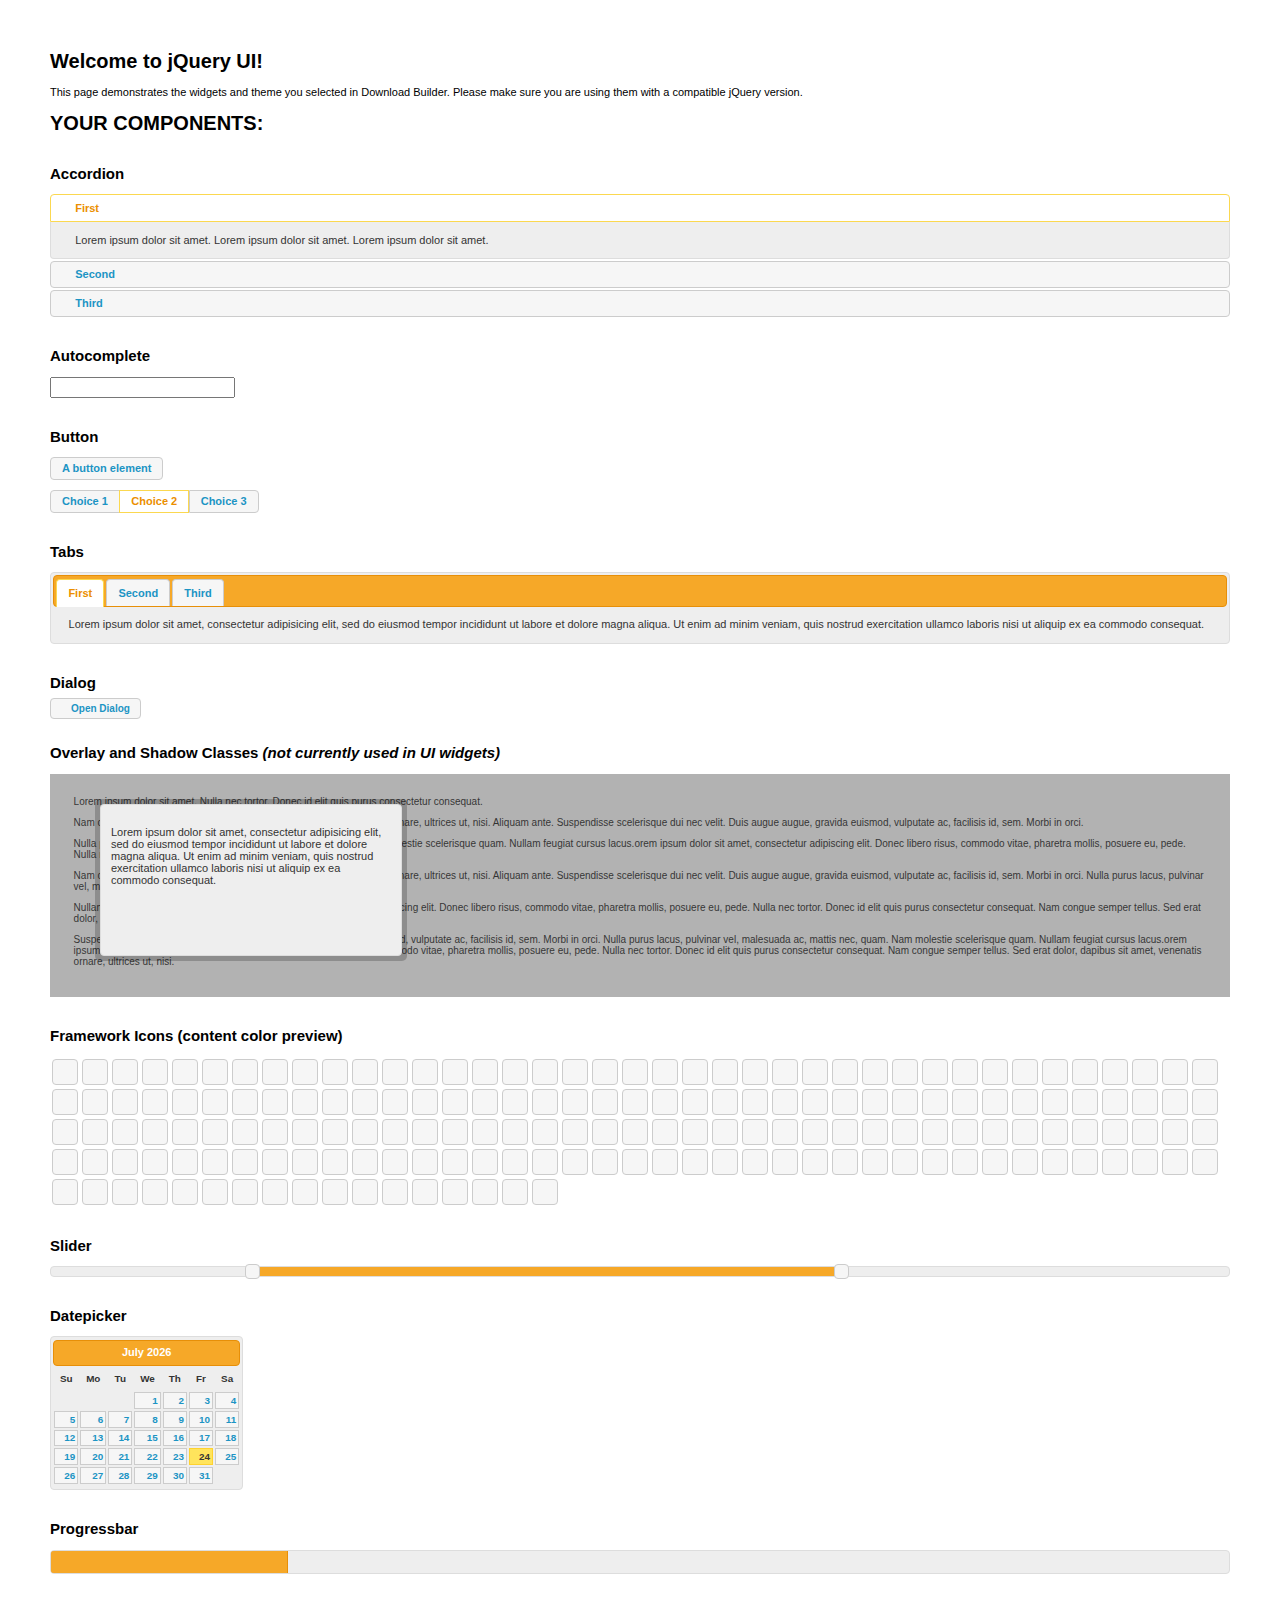
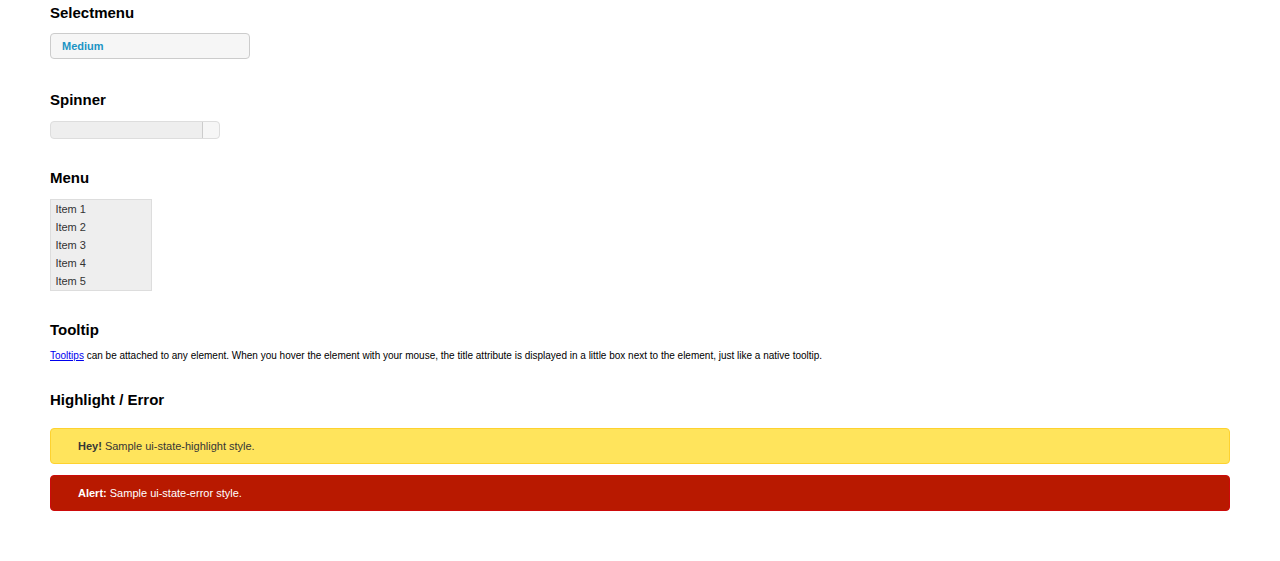
==== jquery-ui-1.11.2/index.html @ 6b21541c "Re-baseline to 'latest' version which is not there but offline in disc." ====
<!DOCTYPE html><html lang="us"><head>
	<meta charset="utf-8">
	<title>jQuery UI Example Page</title>
	<link href="jquery-ui.css" rel="stylesheet">
	<style>
	body{
		font: 62.5% "Trebuchet MS", sans-serif;
		margin: 50px;
	}
	.demoHeaders {
		margin-top: 2em;
	}
	#dialog-link {
		padding: .4em 1em .4em 20px;
		text-decoration: none;
		position: relative;
	}
	#dialog-link span.ui-icon {
		margin: 0 5px 0 0;
		position: absolute;
		left: .2em;
		top: 50%;
		margin-top: -8px;
	}
	#icons {
		margin: 0;
		padding: 0;
	}
	#icons li {
		margin: 2px;
		position: relative;
		padding: 4px 0;
		cursor: pointer;
		float: left;
		list-style: none;
	}
	#icons span.ui-icon {
		float: left;
		margin: 0 4px;
	}
	.fakewindowcontain .ui-widget-overlay {
		position: absolute;
	}
	select {
		width: 200px;
	}
	</style>
</head>
<body>

<h1>Welcome to jQuery UI!</h1>

<div class="ui-widget">
	<p>This page demonstrates the widgets and theme you selected in Download Builder. Please make sure you are using them with a compatible jQuery version.</p>
</div>

<h1>YOUR COMPONENTS:</h1>


<!-- Accordion -->
<h2 class="demoHeaders">Accordion</h2>
<div id="accordion">
	<h3>First</h3>
	<div>Lorem ipsum dolor sit amet. Lorem ipsum dolor sit amet. Lorem ipsum dolor sit amet.</div>
	<h3>Second</h3>
	<div>Phasellus mattis tincidunt nibh.</div>
	<h3>Third</h3>
	<div>Nam dui erat, auctor a, dignissim quis.</div>
</div>



<!-- Autocomplete -->
<h2 class="demoHeaders">Autocomplete</h2>
<div>
	<input id="autocomplete" title="type &quot;a&quot;">
</div>



<!-- Button -->
<h2 class="demoHeaders">Button</h2>
<button id="button">A button element</button>
<form style="margin-top: 1em;">
	<div id="radioset">
		<input type="radio" id="radio1" name="radio"><label for="radio1">Choice 1</label>
		<input type="radio" id="radio2" name="radio" checked="checked"><label for="radio2">Choice 2</label>
		<input type="radio" id="radio3" name="radio"><label for="radio3">Choice 3</label>
	</div>
</form>



<!-- Tabs -->
<h2 class="demoHeaders">Tabs</h2>
<div id="tabs">
	<ul>
		<li><a href="#tabs-1">First</a></li>
		<li><a href="#tabs-2">Second</a></li>
		<li><a href="#tabs-3">Third</a></li>
	</ul>
	<div id="tabs-1">Lorem ipsum dolor sit amet, consectetur adipisicing elit, sed do eiusmod tempor incididunt ut labore et dolore magna aliqua. Ut enim ad minim veniam, quis nostrud exercitation ullamco laboris nisi ut aliquip ex ea commodo consequat.</div>
	<div id="tabs-2">Phasellus mattis tincidunt nibh. Cras orci urna, blandit id, pretium vel, aliquet ornare, felis. Maecenas scelerisque sem non nisl. Fusce sed lorem in enim dictum bibendum.</div>
	<div id="tabs-3">Nam dui erat, auctor a, dignissim quis, sollicitudin eu, felis. Pellentesque nisi urna, interdum eget, sagittis et, consequat vestibulum, lacus. Mauris porttitor ullamcorper augue.</div>
</div>



<!-- Dialog NOTE: Dialog is not generated by UI in this demo so it can be visually styled in themeroller-->
<h2 class="demoHeaders">Dialog</h2>
<p><a href="#" id="dialog-link" class="ui-state-default ui-corner-all"><span class="ui-icon ui-icon-newwin"></span>Open Dialog</a></p>

<h2 class="demoHeaders">Overlay and Shadow Classes <em>(not currently used in UI widgets)</em></h2>
<div style="position: relative; width: 96%; height: 200px; padding:1% 2%; overflow:hidden;" class="fakewindowcontain">
	<p>Lorem ipsum dolor sit amet,  Nulla nec tortor. Donec id elit quis purus consectetur consequat. </p><p>Nam congue semper tellus. Sed erat dolor, dapibus sit amet, venenatis ornare, ultrices ut, nisi. Aliquam ante. Suspendisse scelerisque dui nec velit. Duis augue augue, gravida euismod, vulputate ac, facilisis id, sem. Morbi in orci. </p><p>Nulla purus lacus, pulvinar vel, malesuada ac, mattis nec, quam. Nam molestie scelerisque quam. Nullam feugiat cursus lacus.orem ipsum dolor sit amet, consectetur adipiscing elit. Donec libero risus, commodo vitae, pharetra mollis, posuere eu, pede. Nulla nec tortor. Donec id elit quis purus consectetur consequat. </p><p>Nam congue semper tellus. Sed erat dolor, dapibus sit amet, venenatis ornare, ultrices ut, nisi. Aliquam ante. Suspendisse scelerisque dui nec velit. Duis augue augue, gravida euismod, vulputate ac, facilisis id, sem. Morbi in orci. Nulla purus lacus, pulvinar vel, malesuada ac, mattis nec, quam. Nam molestie scelerisque quam. </p><p>Nullam feugiat cursus lacus.orem ipsum dolor sit amet, consectetur adipiscing elit. Donec libero risus, commodo vitae, pharetra mollis, posuere eu, pede. Nulla nec tortor. Donec id elit quis purus consectetur consequat. Nam congue semper tellus. Sed erat dolor, dapibus sit amet, venenatis ornare, ultrices ut, nisi. Aliquam ante. </p><p>Suspendisse scelerisque dui nec velit. Duis augue augue, gravida euismod, vulputate ac, facilisis id, sem. Morbi in orci. Nulla purus lacus, pulvinar vel, malesuada ac, mattis nec, quam. Nam molestie scelerisque quam. Nullam feugiat cursus lacus.orem ipsum dolor sit amet, consectetur adipiscing elit. Donec libero risus, commodo vitae, pharetra mollis, posuere eu, pede. Nulla nec tortor. Donec id elit quis purus consectetur consequat. Nam congue semper tellus. Sed erat dolor, dapibus sit amet, venenatis ornare, ultrices ut, nisi. </p>

	<!-- ui-dialog -->
	<div class="ui-overlay"><div class="ui-widget-overlay"></div><div class="ui-widget-shadow ui-corner-all" style="width: 302px; height: 152px; position: absolute; left: 50px; top: 30px;"></div></div>
	<div style="position: absolute; width: 280px; height: 130px;left: 50px; top: 30px; padding: 10px;" class="ui-widget ui-widget-content ui-corner-all">
		<div class="ui-dialog-content ui-widget-content" style="background: none; border: 0;">
			<p>Lorem ipsum dolor sit amet, consectetur adipisicing elit, sed do eiusmod tempor incididunt ut labore et dolore magna aliqua. Ut enim ad minim veniam, quis nostrud exercitation ullamco laboris nisi ut aliquip ex ea commodo consequat.</p>
		</div>
	</div>

</div>

<!-- ui-dialog -->
<div id="dialog" title="Dialog Title">
	<p>Lorem ipsum dolor sit amet, consectetur adipisicing elit, sed do eiusmod tempor incididunt ut labore et dolore magna aliqua. Ut enim ad minim veniam, quis nostrud exercitation ullamco laboris nisi ut aliquip ex ea commodo consequat.</p>
</div>



<h2 class="demoHeaders">Framework Icons (content color preview)</h2>
<ul id="icons" class="ui-widget ui-helper-clearfix">
	<li class="ui-state-default ui-corner-all" title=".ui-icon-carat-1-n"><span class="ui-icon ui-icon-carat-1-n"></span></li>
	<li class="ui-state-default ui-corner-all" title=".ui-icon-carat-1-ne"><span class="ui-icon ui-icon-carat-1-ne"></span></li>
	<li class="ui-state-default ui-corner-all" title=".ui-icon-carat-1-e"><span class="ui-icon ui-icon-carat-1-e"></span></li>
	<li class="ui-state-default ui-corner-all" title=".ui-icon-carat-1-se"><span class="ui-icon ui-icon-carat-1-se"></span></li>
	<li class="ui-state-default ui-corner-all" title=".ui-icon-carat-1-s"><span class="ui-icon ui-icon-carat-1-s"></span></li>
	<li class="ui-state-default ui-corner-all" title=".ui-icon-carat-1-sw"><span class="ui-icon ui-icon-carat-1-sw"></span></li>
	<li class="ui-state-default ui-corner-all" title=".ui-icon-carat-1-w"><span class="ui-icon ui-icon-carat-1-w"></span></li>
	<li class="ui-state-default ui-corner-all" title=".ui-icon-carat-1-nw"><span class="ui-icon ui-icon-carat-1-nw"></span></li>
	<li class="ui-state-default ui-corner-all" title=".ui-icon-carat-2-n-s"><span class="ui-icon ui-icon-carat-2-n-s"></span></li>
	<li class="ui-state-default ui-corner-all" title=".ui-icon-carat-2-e-w"><span class="ui-icon ui-icon-carat-2-e-w"></span></li>
	<li class="ui-state-default ui-corner-all" title=".ui-icon-triangle-1-n"><span class="ui-icon ui-icon-triangle-1-n"></span></li>
	<li class="ui-state-default ui-corner-all" title=".ui-icon-triangle-1-ne"><span class="ui-icon ui-icon-triangle-1-ne"></span></li>
	<li class="ui-state-default ui-corner-all" title=".ui-icon-triangle-1-e"><span class="ui-icon ui-icon-triangle-1-e"></span></li>
	<li class="ui-state-default ui-corner-all" title=".ui-icon-triangle-1-se"><span class="ui-icon ui-icon-triangle-1-se"></span></li>
	<li class="ui-state-default ui-corner-all" title=".ui-icon-triangle-1-s"><span class="ui-icon ui-icon-triangle-1-s"></span></li>
	<li class="ui-state-default ui-corner-all" title=".ui-icon-triangle-1-sw"><span class="ui-icon ui-icon-triangle-1-sw"></span></li>
	<li class="ui-state-default ui-corner-all" title=".ui-icon-triangle-1-w"><span class="ui-icon ui-icon-triangle-1-w"></span></li>
	<li class="ui-state-default ui-corner-all" title=".ui-icon-triangle-1-nw"><span class="ui-icon ui-icon-triangle-1-nw"></span></li>
	<li class="ui-state-default ui-corner-all" title=".ui-icon-triangle-2-n-s"><span class="ui-icon ui-icon-triangle-2-n-s"></span></li>
	<li class="ui-state-default ui-corner-all" title=".ui-icon-triangle-2-e-w"><span class="ui-icon ui-icon-triangle-2-e-w"></span></li>
	<li class="ui-state-default ui-corner-all" title=".ui-icon-arrow-1-n"><span class="ui-icon ui-icon-arrow-1-n"></span></li>
	<li class="ui-state-default ui-corner-all" title=".ui-icon-arrow-1-ne"><span class="ui-icon ui-icon-arrow-1-ne"></span></li>
	<li class="ui-state-default ui-corner-all" title=".ui-icon-arrow-1-e"><span class="ui-icon ui-icon-arrow-1-e"></span></li>
	<li class="ui-state-default ui-corner-all" title=".ui-icon-arrow-1-se"><span class="ui-icon ui-icon-arrow-1-se"></span></li>
	<li class="ui-state-default ui-corner-all" title=".ui-icon-arrow-1-s"><span class="ui-icon ui-icon-arrow-1-s"></span></li>
	<li class="ui-state-default ui-corner-all" title=".ui-icon-arrow-1-sw"><span class="ui-icon ui-icon-arrow-1-sw"></span></li>
	<li class="ui-state-default ui-corner-all" title=".ui-icon-arrow-1-w"><span class="ui-icon ui-icon-arrow-1-w"></span></li>
	<li class="ui-state-default ui-corner-all" title=".ui-icon-arrow-1-nw"><span class="ui-icon ui-icon-arrow-1-nw"></span></li>
	<li class="ui-state-default ui-corner-all" title=".ui-icon-arrow-2-n-s"><span class="ui-icon ui-icon-arrow-2-n-s"></span></li>
	<li class="ui-state-default ui-corner-all" title=".ui-icon-arrow-2-ne-sw"><span class="ui-icon ui-icon-arrow-2-ne-sw"></span></li>
	<li class="ui-state-default ui-corner-all" title=".ui-icon-arrow-2-e-w"><span class="ui-icon ui-icon-arrow-2-e-w"></span></li>
	<li class="ui-state-default ui-corner-all" title=".ui-icon-arrow-2-se-nw"><span class="ui-icon ui-icon-arrow-2-se-nw"></span></li>
	<li class="ui-state-default ui-corner-all" title=".ui-icon-arrowstop-1-n"><span class="ui-icon ui-icon-arrowstop-1-n"></span></li>
	<li class="ui-state-default ui-corner-all" title=".ui-icon-arrowstop-1-e"><span class="ui-icon ui-icon-arrowstop-1-e"></span></li>
	<li class="ui-state-default ui-corner-all" title=".ui-icon-arrowstop-1-s"><span class="ui-icon ui-icon-arrowstop-1-s"></span></li>
	<li class="ui-state-default ui-corner-all" title=".ui-icon-arrowstop-1-w"><span class="ui-icon ui-icon-arrowstop-1-w"></span></li>
	<li class="ui-state-default ui-corner-all" title=".ui-icon-arrowthick-1-n"><span class="ui-icon ui-icon-arrowthick-1-n"></span></li>
	<li class="ui-state-default ui-corner-all" title=".ui-icon-arrowthick-1-ne"><span class="ui-icon ui-icon-arrowthick-1-ne"></span></li>
	<li class="ui-state-default ui-corner-all" title=".ui-icon-arrowthick-1-e"><span class="ui-icon ui-icon-arrowthick-1-e"></span></li>
	<li class="ui-state-default ui-corner-all" title=".ui-icon-arrowthick-1-se"><span class="ui-icon ui-icon-arrowthick-1-se"></span></li>
	<li class="ui-state-default ui-corner-all" title=".ui-icon-arrowthick-1-s"><span class="ui-icon ui-icon-arrowthick-1-s"></span></li>
	<li class="ui-state-default ui-corner-all" title=".ui-icon-arrowthick-1-sw"><span class="ui-icon ui-icon-arrowthick-1-sw"></span></li>
	<li class="ui-state-default ui-corner-all" title=".ui-icon-arrowthick-1-w"><span class="ui-icon ui-icon-arrowthick-1-w"></span></li>
	<li class="ui-state-default ui-corner-all" title=".ui-icon-arrowthick-1-nw"><span class="ui-icon ui-icon-arrowthick-1-nw"></span></li>
	<li class="ui-state-default ui-corner-all" title=".ui-icon-arrowthick-2-n-s"><span class="ui-icon ui-icon-arrowthick-2-n-s"></span></li>
	<li class="ui-state-default ui-corner-all" title=".ui-icon-arrowthick-2-ne-sw"><span class="ui-icon ui-icon-arrowthick-2-ne-sw"></span></li>
	<li class="ui-state-default ui-corner-all" title=".ui-icon-arrowthick-2-e-w"><span class="ui-icon ui-icon-arrowthick-2-e-w"></span></li>
	<li class="ui-state-default ui-corner-all" title=".ui-icon-arrowthick-2-se-nw"><span class="ui-icon ui-icon-arrowthick-2-se-nw"></span></li>
	<li class="ui-state-default ui-corner-all" title=".ui-icon-arrowthickstop-1-n"><span class="ui-icon ui-icon-arrowthickstop-1-n"></span></li>
	<li class="ui-state-default ui-corner-all" title=".ui-icon-arrowthickstop-1-e"><span class="ui-icon ui-icon-arrowthickstop-1-e"></span></li>
	<li class="ui-state-default ui-corner-all" title=".ui-icon-arrowthickstop-1-s"><span class="ui-icon ui-icon-arrowthickstop-1-s"></span></li>
	<li class="ui-state-default ui-corner-all" title=".ui-icon-arrowthickstop-1-w"><span class="ui-icon ui-icon-arrowthickstop-1-w"></span></li>
	<li class="ui-state-default ui-corner-all" title=".ui-icon-arrowreturnthick-1-w"><span class="ui-icon ui-icon-arrowreturnthick-1-w"></span></li>
	<li class="ui-state-default ui-corner-all" title=".ui-icon-arrowreturnthick-1-n"><span class="ui-icon ui-icon-arrowreturnthick-1-n"></span></li>
	<li class="ui-state-default ui-corner-all" title=".ui-icon-arrowreturnthick-1-e"><span class="ui-icon ui-icon-arrowreturnthick-1-e"></span></li>
	<li class="ui-state-default ui-corner-all" title=".ui-icon-arrowreturnthick-1-s"><span class="ui-icon ui-icon-arrowreturnthick-1-s"></span></li>
	<li class="ui-state-default ui-corner-all" title=".ui-icon-arrowreturn-1-w"><span class="ui-icon ui-icon-arrowreturn-1-w"></span></li>
	<li class="ui-state-default ui-corner-all" title=".ui-icon-arrowreturn-1-n"><span class="ui-icon ui-icon-arrowreturn-1-n"></span></li>
	<li class="ui-state-default ui-corner-all" title=".ui-icon-arrowreturn-1-e"><span class="ui-icon ui-icon-arrowreturn-1-e"></span></li>
	<li class="ui-state-default ui-corner-all" title=".ui-icon-arrowreturn-1-s"><span class="ui-icon ui-icon-arrowreturn-1-s"></span></li>
	<li class="ui-state-default ui-corner-all" title=".ui-icon-arrowrefresh-1-w"><span class="ui-icon ui-icon-arrowrefresh-1-w"></span></li>
	<li class="ui-state-default ui-corner-all" title=".ui-icon-arrowrefresh-1-n"><span class="ui-icon ui-icon-arrowrefresh-1-n"></span></li>
	<li class="ui-state-default ui-corner-all" title=".ui-icon-arrowrefresh-1-e"><span class="ui-icon ui-icon-arrowrefresh-1-e"></span></li>
	<li class="ui-state-default ui-corner-all" title=".ui-icon-arrowrefresh-1-s"><span class="ui-icon ui-icon-arrowrefresh-1-s"></span></li>
	<li class="ui-state-default ui-corner-all" title=".ui-icon-arrow-4"><span class="ui-icon ui-icon-arrow-4"></span></li>
	<li class="ui-state-default ui-corner-all" title=".ui-icon-arrow-4-diag"><span class="ui-icon ui-icon-arrow-4-diag"></span></li>
	<li class="ui-state-default ui-corner-all" title=".ui-icon-extlink"><span class="ui-icon ui-icon-extlink"></span></li>
	<li class="ui-state-default ui-corner-all" title=".ui-icon-newwin"><span class="ui-icon ui-icon-newwin"></span></li>
	<li class="ui-state-default ui-corner-all" title=".ui-icon-refresh"><span class="ui-icon ui-icon-refresh"></span></li>
	<li class="ui-state-default ui-corner-all" title=".ui-icon-shuffle"><span class="ui-icon ui-icon-shuffle"></span></li>
	<li class="ui-state-default ui-corner-all" title=".ui-icon-transfer-e-w"><span class="ui-icon ui-icon-transfer-e-w"></span></li>
	<li class="ui-state-default ui-corner-all" title=".ui-icon-transferthick-e-w"><span class="ui-icon ui-icon-transferthick-e-w"></span></li>
	<li class="ui-state-default ui-corner-all" title=".ui-icon-folder-collapsed"><span class="ui-icon ui-icon-folder-collapsed"></span></li>
	<li class="ui-state-default ui-corner-all" title=".ui-icon-folder-open"><span class="ui-icon ui-icon-folder-open"></span></li>
	<li class="ui-state-default ui-corner-all" title=".ui-icon-document"><span class="ui-icon ui-icon-document"></span></li>
	<li class="ui-state-default ui-corner-all" title=".ui-icon-document-b"><span class="ui-icon ui-icon-document-b"></span></li>
	<li class="ui-state-default ui-corner-all" title=".ui-icon-note"><span class="ui-icon ui-icon-note"></span></li>
	<li class="ui-state-default ui-corner-all" title=".ui-icon-mail-closed"><span class="ui-icon ui-icon-mail-closed"></span></li>
	<li class="ui-state-default ui-corner-all" title=".ui-icon-mail-open"><span class="ui-icon ui-icon-mail-open"></span></li>
	<li class="ui-state-default ui-corner-all" title=".ui-icon-suitcase"><span class="ui-icon ui-icon-suitcase"></span></li>
	<li class="ui-state-default ui-corner-all" title=".ui-icon-comment"><span class="ui-icon ui-icon-comment"></span></li>
	<li class="ui-state-default ui-corner-all" title=".ui-icon-person"><span class="ui-icon ui-icon-person"></span></li>
	<li class="ui-state-default ui-corner-all" title=".ui-icon-print"><span class="ui-icon ui-icon-print"></span></li>
	<li class="ui-state-default ui-corner-all" title=".ui-icon-trash"><span class="ui-icon ui-icon-trash"></span></li>
	<li class="ui-state-default ui-corner-all" title=".ui-icon-locked"><span class="ui-icon ui-icon-locked"></span></li>
	<li class="ui-state-default ui-corner-all" title=".ui-icon-unlocked"><span class="ui-icon ui-icon-unlocked"></span></li>
	<li class="ui-state-default ui-corner-all" title=".ui-icon-bookmark"><span class="ui-icon ui-icon-bookmark"></span></li>
	<li class="ui-state-default ui-corner-all" title=".ui-icon-tag"><span class="ui-icon ui-icon-tag"></span></li>
	<li class="ui-state-default ui-corner-all" title=".ui-icon-home"><span class="ui-icon ui-icon-home"></span></li>
	<li class="ui-state-default ui-corner-all" title=".ui-icon-flag"><span class="ui-icon ui-icon-flag"></span></li>
	<li class="ui-state-default ui-corner-all" title=".ui-icon-calculator"><span class="ui-icon ui-icon-calculator"></span></li>
	<li class="ui-state-default ui-corner-all" title=".ui-icon-cart"><span class="ui-icon ui-icon-cart"></span></li>
	<li class="ui-state-default ui-corner-all" title=".ui-icon-pencil"><span class="ui-icon ui-icon-pencil"></span></li>
	<li class="ui-state-default ui-corner-all" title=".ui-icon-clock"><span class="ui-icon ui-icon-clock"></span></li>
	<li class="ui-state-default ui-corner-all" title=".ui-icon-disk"><span class="ui-icon ui-icon-disk"></span></li>
	<li class="ui-state-default ui-corner-all" title=".ui-icon-calendar"><span class="ui-icon ui-icon-calendar"></span></li>
	<li class="ui-state-default ui-corner-all" title=".ui-icon-zoomin"><span class="ui-icon ui-icon-zoomin"></span></li>
	<li class="ui-state-default ui-corner-all" title=".ui-icon-zoomout"><span class="ui-icon ui-icon-zoomout"></span></li>
	<li class="ui-state-default ui-corner-all" title=".ui-icon-search"><span class="ui-icon ui-icon-search"></span></li>
	<li class="ui-state-default ui-corner-all" title=".ui-icon-wrench"><span class="ui-icon ui-icon-wrench"></span></li>
	<li class="ui-state-default ui-corner-all" title=".ui-icon-gear"><span class="ui-icon ui-icon-gear"></span></li>
	<li class="ui-state-default ui-corner-all" title=".ui-icon-heart"><span class="ui-icon ui-icon-heart"></span></li>
	<li class="ui-state-default ui-corner-all" title=".ui-icon-star"><span class="ui-icon ui-icon-star"></span></li>
	<li class="ui-state-default ui-corner-all" title=".ui-icon-link"><span class="ui-icon ui-icon-link"></span></li>
	<li class="ui-state-default ui-corner-all" title=".ui-icon-cancel"><span class="ui-icon ui-icon-cancel"></span></li>
	<li class="ui-state-default ui-corner-all" title=".ui-icon-plus"><span class="ui-icon ui-icon-plus"></span></li>
	<li class="ui-state-default ui-corner-all" title=".ui-icon-plusthick"><span class="ui-icon ui-icon-plusthick"></span></li>
	<li class="ui-state-default ui-corner-all" title=".ui-icon-minus"><span class="ui-icon ui-icon-minus"></span></li>
	<li class="ui-state-default ui-corner-all" title=".ui-icon-minusthick"><span class="ui-icon ui-icon-minusthick"></span></li>
	<li class="ui-state-default ui-corner-all" title=".ui-icon-close"><span class="ui-icon ui-icon-close"></span></li>
	<li class="ui-state-default ui-corner-all" title=".ui-icon-closethick"><span class="ui-icon ui-icon-closethick"></span></li>
	<li class="ui-state-default ui-corner-all" title=".ui-icon-key"><span class="ui-icon ui-icon-key"></span></li>
	<li class="ui-state-default ui-corner-all" title=".ui-icon-lightbulb"><span class="ui-icon ui-icon-lightbulb"></span></li>
	<li class="ui-state-default ui-corner-all" title=".ui-icon-scissors"><span class="ui-icon ui-icon-scissors"></span></li>
	<li class="ui-state-default ui-corner-all" title=".ui-icon-clipboard"><span class="ui-icon ui-icon-clipboard"></span></li>
	<li class="ui-state-default ui-corner-all" title=".ui-icon-copy"><span class="ui-icon ui-icon-copy"></span></li>
	<li class="ui-state-default ui-corner-all" title=".ui-icon-contact"><span class="ui-icon ui-icon-contact"></span></li>
	<li class="ui-state-default ui-corner-all" title=".ui-icon-image"><span class="ui-icon ui-icon-image"></span></li>
	<li class="ui-state-default ui-corner-all" title=".ui-icon-video"><span class="ui-icon ui-icon-video"></span></li>
	<li class="ui-state-default ui-corner-all" title=".ui-icon-script"><span class="ui-icon ui-icon-script"></span></li>
	<li class="ui-state-default ui-corner-all" title=".ui-icon-alert"><span class="ui-icon ui-icon-alert"></span></li>
	<li class="ui-state-default ui-corner-all" title=".ui-icon-info"><span class="ui-icon ui-icon-info"></span></li>
	<li class="ui-state-default ui-corner-all" title=".ui-icon-notice"><span class="ui-icon ui-icon-notice"></span></li>
	<li class="ui-state-default ui-corner-all" title=".ui-icon-help"><span class="ui-icon ui-icon-help"></span></li>
	<li class="ui-state-default ui-corner-all" title=".ui-icon-check"><span class="ui-icon ui-icon-check"></span></li>
	<li class="ui-state-default ui-corner-all" title=".ui-icon-bullet"><span class="ui-icon ui-icon-bullet"></span></li>
	<li class="ui-state-default ui-corner-all" title=".ui-icon-radio-off"><span class="ui-icon ui-icon-radio-off"></span></li>
	<li class="ui-state-default ui-corner-all" title=".ui-icon-radio-on"><span class="ui-icon ui-icon-radio-on"></span></li>
	<li class="ui-state-default ui-corner-all" title=".ui-icon-pin-w"><span class="ui-icon ui-icon-pin-w"></span></li>
	<li class="ui-state-default ui-corner-all" title=".ui-icon-pin-s"><span class="ui-icon ui-icon-pin-s"></span></li>
	<li class="ui-state-default ui-corner-all" title=".ui-icon-play"><span class="ui-icon ui-icon-play"></span></li>
	<li class="ui-state-default ui-corner-all" title=".ui-icon-pause"><span class="ui-icon ui-icon-pause"></span></li>
	<li class="ui-state-default ui-corner-all" title=".ui-icon-seek-next"><span class="ui-icon ui-icon-seek-next"></span></li>
	<li class="ui-state-default ui-corner-all" title=".ui-icon-seek-prev"><span class="ui-icon ui-icon-seek-prev"></span></li>
	<li class="ui-state-default ui-corner-all" title=".ui-icon-seek-end"><span class="ui-icon ui-icon-seek-end"></span></li>
	<li class="ui-state-default ui-corner-all" title=".ui-icon-seek-first"><span class="ui-icon ui-icon-seek-first"></span></li>
	<li class="ui-state-default ui-corner-all" title=".ui-icon-stop"><span class="ui-icon ui-icon-stop"></span></li>
	<li class="ui-state-default ui-corner-all" title=".ui-icon-eject"><span class="ui-icon ui-icon-eject"></span></li>
	<li class="ui-state-default ui-corner-all" title=".ui-icon-volume-off"><span class="ui-icon ui-icon-volume-off"></span></li>
	<li class="ui-state-default ui-corner-all" title=".ui-icon-volume-on"><span class="ui-icon ui-icon-volume-on"></span></li>
	<li class="ui-state-default ui-corner-all" title=".ui-icon-power"><span class="ui-icon ui-icon-power"></span></li>
	<li class="ui-state-default ui-corner-all" title=".ui-icon-signal-diag"><span class="ui-icon ui-icon-signal-diag"></span></li>
	<li class="ui-state-default ui-corner-all" title=".ui-icon-signal"><span class="ui-icon ui-icon-signal"></span></li>
	<li class="ui-state-default ui-corner-all" title=".ui-icon-battery-0"><span class="ui-icon ui-icon-battery-0"></span></li>
	<li class="ui-state-default ui-corner-all" title=".ui-icon-battery-1"><span class="ui-icon ui-icon-battery-1"></span></li>
	<li class="ui-state-default ui-corner-all" title=".ui-icon-battery-2"><span class="ui-icon ui-icon-battery-2"></span></li>
	<li class="ui-state-default ui-corner-all" title=".ui-icon-battery-3"><span class="ui-icon ui-icon-battery-3"></span></li>
	<li class="ui-state-default ui-corner-all" title=".ui-icon-circle-plus"><span class="ui-icon ui-icon-circle-plus"></span></li>
	<li class="ui-state-default ui-corner-all" title=".ui-icon-circle-minus"><span class="ui-icon ui-icon-circle-minus"></span></li>
	<li class="ui-state-default ui-corner-all" title=".ui-icon-circle-close"><span class="ui-icon ui-icon-circle-close"></span></li>
	<li class="ui-state-default ui-corner-all" title=".ui-icon-circle-triangle-e"><span class="ui-icon ui-icon-circle-triangle-e"></span></li>
	<li class="ui-state-default ui-corner-all" title=".ui-icon-circle-triangle-s"><span class="ui-icon ui-icon-circle-triangle-s"></span></li>
	<li class="ui-state-default ui-corner-all" title=".ui-icon-circle-triangle-w"><span class="ui-icon ui-icon-circle-triangle-w"></span></li>
	<li class="ui-state-default ui-corner-all" title=".ui-icon-circle-triangle-n"><span class="ui-icon ui-icon-circle-triangle-n"></span></li>
	<li class="ui-state-default ui-corner-all" title=".ui-icon-circle-arrow-e"><span class="ui-icon ui-icon-circle-arrow-e"></span></li>
	<li class="ui-state-default ui-corner-all" title=".ui-icon-circle-arrow-s"><span class="ui-icon ui-icon-circle-arrow-s"></span></li>
	<li class="ui-state-default ui-corner-all" title=".ui-icon-circle-arrow-w"><span class="ui-icon ui-icon-circle-arrow-w"></span></li>
	<li class="ui-state-default ui-corner-all" title=".ui-icon-circle-arrow-n"><span class="ui-icon ui-icon-circle-arrow-n"></span></li>
	<li class="ui-state-default ui-corner-all" title=".ui-icon-circle-zoomin"><span class="ui-icon ui-icon-circle-zoomin"></span></li>
	<li class="ui-state-default ui-corner-all" title=".ui-icon-circle-zoomout"><span class="ui-icon ui-icon-circle-zoomout"></span></li>
	<li class="ui-state-default ui-corner-all" title=".ui-icon-circle-check"><span class="ui-icon ui-icon-circle-check"></span></li>
	<li class="ui-state-default ui-corner-all" title=".ui-icon-circlesmall-plus"><span class="ui-icon ui-icon-circlesmall-plus"></span></li>
	<li class="ui-state-default ui-corner-all" title=".ui-icon-circlesmall-minus"><span class="ui-icon ui-icon-circlesmall-minus"></span></li>
	<li class="ui-state-default ui-corner-all" title=".ui-icon-circlesmall-close"><span class="ui-icon ui-icon-circlesmall-close"></span></li>
	<li class="ui-state-default ui-corner-all" title=".ui-icon-squaresmall-plus"><span class="ui-icon ui-icon-squaresmall-plus"></span></li>
	<li class="ui-state-default ui-corner-all" title=".ui-icon-squaresmall-minus"><span class="ui-icon ui-icon-squaresmall-minus"></span></li>
	<li class="ui-state-default ui-corner-all" title=".ui-icon-squaresmall-close"><span class="ui-icon ui-icon-squaresmall-close"></span></li>
	<li class="ui-state-default ui-corner-all" title=".ui-icon-grip-dotted-vertical"><span class="ui-icon ui-icon-grip-dotted-vertical"></span></li>
	<li class="ui-state-default ui-corner-all" title=".ui-icon-grip-dotted-horizontal"><span class="ui-icon ui-icon-grip-dotted-horizontal"></span></li>
	<li class="ui-state-default ui-corner-all" title=".ui-icon-grip-solid-vertical"><span class="ui-icon ui-icon-grip-solid-vertical"></span></li>
	<li class="ui-state-default ui-corner-all" title=".ui-icon-grip-solid-horizontal"><span class="ui-icon ui-icon-grip-solid-horizontal"></span></li>
	<li class="ui-state-default ui-corner-all" title=".ui-icon-gripsmall-diagonal-se"><span class="ui-icon ui-icon-gripsmall-diagonal-se"></span></li>
	<li class="ui-state-default ui-corner-all" title=".ui-icon-grip-diagonal-se"><span class="ui-icon ui-icon-grip-diagonal-se"></span></li>
</ul>


<!-- Slider -->
<h2 class="demoHeaders">Slider</h2>
<div id="slider"></div>



<!-- Datepicker -->
<h2 class="demoHeaders">Datepicker</h2>
<div id="datepicker"></div>



<!-- Progressbar -->
<h2 class="demoHeaders">Progressbar</h2>
<div id="progressbar"></div>



<!-- Progressbar -->
<h2 class="demoHeaders">Selectmenu</h2>
<select id="selectmenu">
	<option>Slower</option>
	<option>Slow</option>
	<option selected="selected">Medium</option>
	<option>Fast</option>
	<option>Faster</option>
</select>



<!-- Spinner -->
<h2 class="demoHeaders">Spinner</h2>
<input id="spinner">



<!-- Menu -->
<h2 class="demoHeaders">Menu</h2>
<ul style="width:100px;" id="menu">
	<li>Item 1</li>
	<li>Item 2</li>
	<li>Item 3
		<ul>
			<li>Item 3-1</li>
			<li>Item 3-2</li>
			<li>Item 3-3</li>
			<li>Item 3-4</li>
			<li>Item 3-5</li>
		</ul>
	</li>
	<li>Item 4</li>
	<li>Item 5</li>
</ul>



<!-- Tooltip -->
<h2 class="demoHeaders">Tooltip</h2>
<p id="tooltip">
	<a href="#" title="That's what this widget is">Tooltips</a> can be attached to any element. When you hover
the element with your mouse, the title attribute is displayed in a little box next to the element, just like a native tooltip.
</p>


<!-- Highlight / Error -->
<h2 class="demoHeaders">Highlight / Error</h2>
<div class="ui-widget">
	<div class="ui-state-highlight ui-corner-all" style="margin-top: 20px; padding: 0 .7em;">
		<p><span class="ui-icon ui-icon-info" style="float: left; margin-right: .3em;"></span>
		<strong>Hey!</strong> Sample ui-state-highlight style.</p>
	</div>
</div>
<br>
<div class="ui-widget">
	<div class="ui-state-error ui-corner-all" style="padding: 0 .7em;">
		<p><span class="ui-icon ui-icon-alert" style="float: left; margin-right: .3em;"></span>
		<strong>Alert:</strong> Sample ui-state-error style.</p>
	</div>
</div>

<script src="external/jquery/jquery.js"></script>
<script src="jquery-ui.js"></script>
<script src="index.html.0.js"></script>


</body></html>
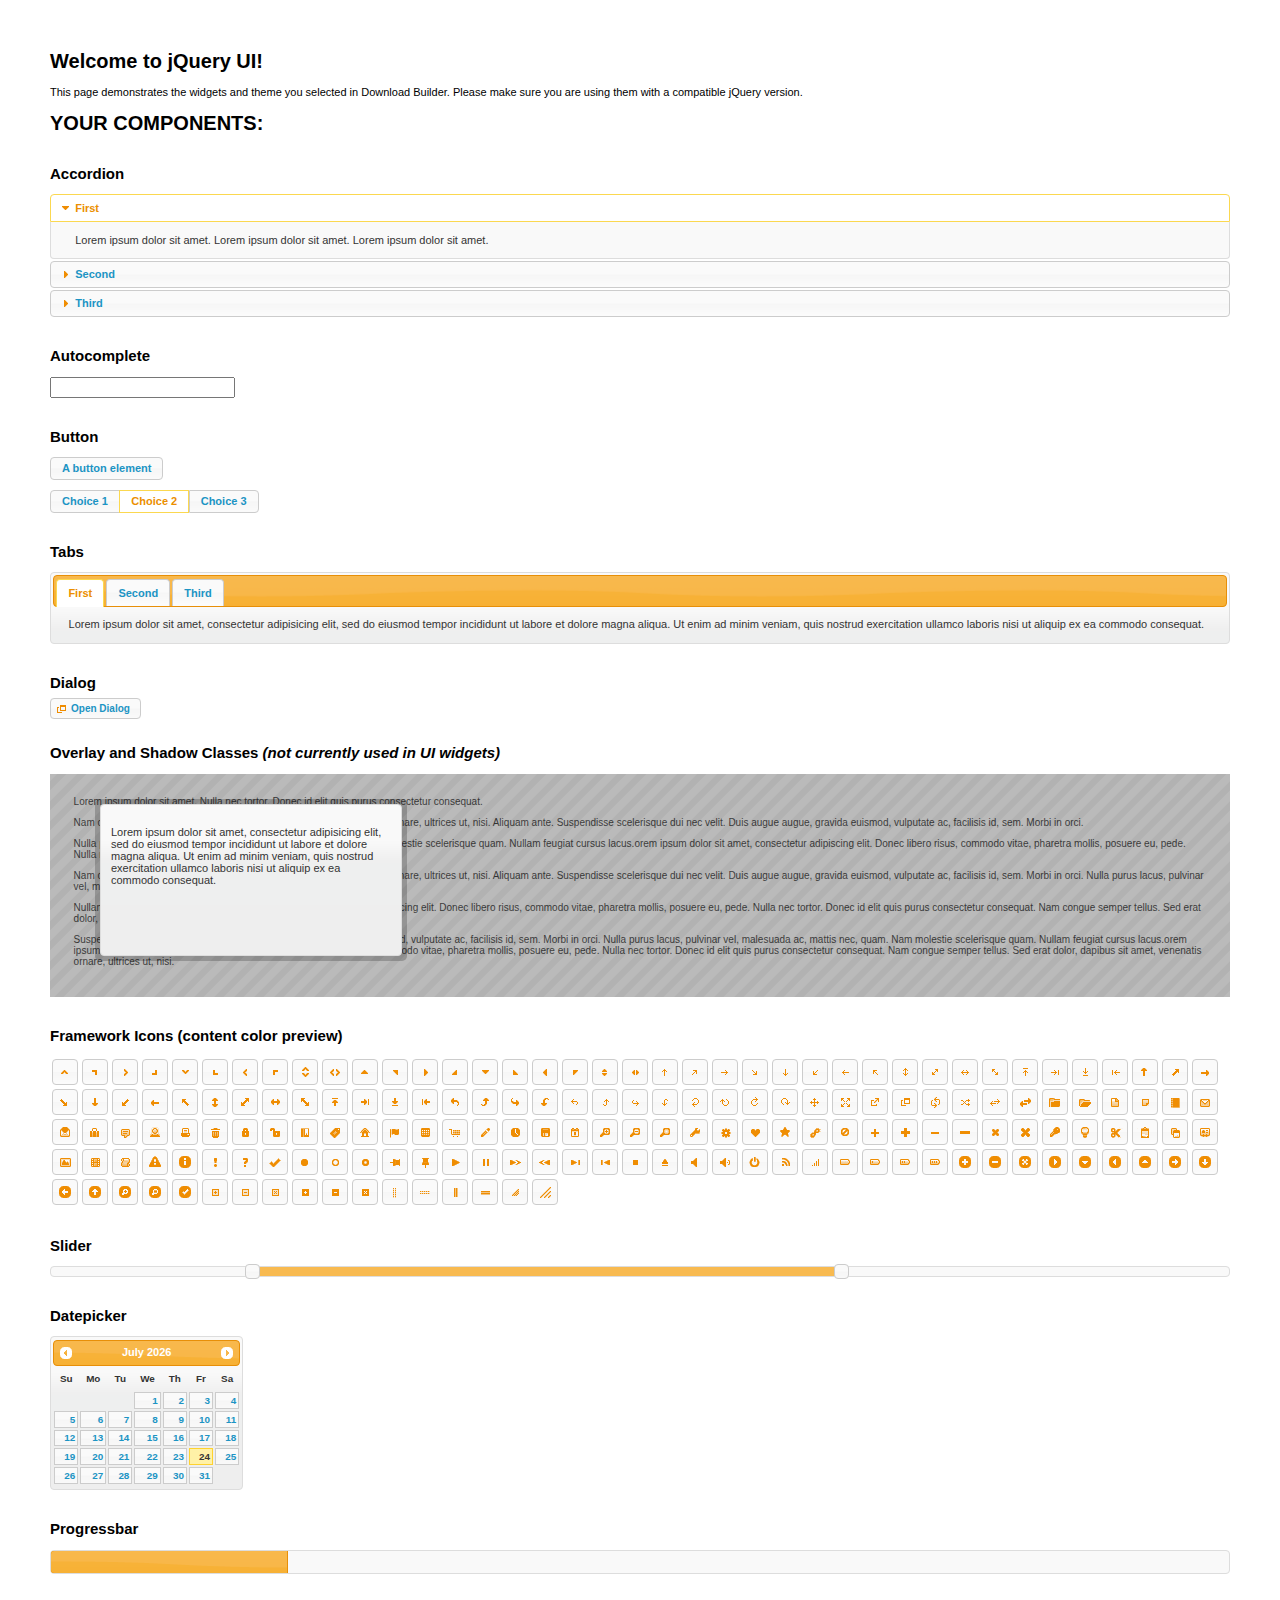
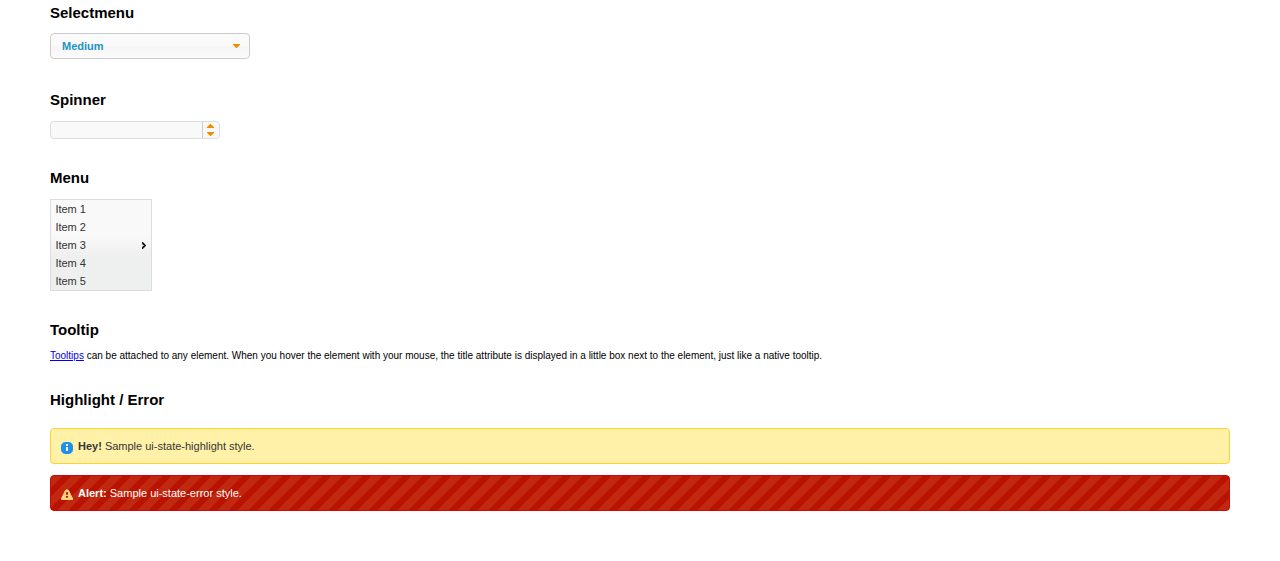
==== commit d72188bc: "reconstruct the folder" ====
--- a/jquery-ui-1.11.2/index.html
+++ b/jquery-ui-1.11.2/index.html
@@ -1,397 +1,397 @@
-<!DOCTYPE html><html lang="us"><head>
-	<meta charset="utf-8">
-	<title>jQuery UI Example Page</title>
-	<link href="jquery-ui.css" rel="stylesheet">
-	<style>
-	body{
-		font: 62.5% "Trebuchet MS", sans-serif;
-		margin: 50px;
-	}
-	.demoHeaders {
-		margin-top: 2em;
-	}
-	#dialog-link {
-		padding: .4em 1em .4em 20px;
-		text-decoration: none;
-		position: relative;
-	}
-	#dialog-link span.ui-icon {
-		margin: 0 5px 0 0;
-		position: absolute;
-		left: .2em;
-		top: 50%;
-		margin-top: -8px;
-	}
-	#icons {
-		margin: 0;
-		padding: 0;
-	}
-	#icons li {
-		margin: 2px;
-		position: relative;
-		padding: 4px 0;
-		cursor: pointer;
-		float: left;
-		list-style: none;
-	}
-	#icons span.ui-icon {
-		float: left;
-		margin: 0 4px;
-	}
-	.fakewindowcontain .ui-widget-overlay {
-		position: absolute;
-	}
-	select {
-		width: 200px;
-	}
-	</style>
-</head>
-<body>
-
-<h1>Welcome to jQuery UI!</h1>
-
-<div class="ui-widget">
-	<p>This page demonstrates the widgets and theme you selected in Download Builder. Please make sure you are using them with a compatible jQuery version.</p>
-</div>
-
-<h1>YOUR COMPONENTS:</h1>
-
-
-<!-- Accordion -->
-<h2 class="demoHeaders">Accordion</h2>
-<div id="accordion">
-	<h3>First</h3>
-	<div>Lorem ipsum dolor sit amet. Lorem ipsum dolor sit amet. Lorem ipsum dolor sit amet.</div>
-	<h3>Second</h3>
-	<div>Phasellus mattis tincidunt nibh.</div>
-	<h3>Third</h3>
-	<div>Nam dui erat, auctor a, dignissim quis.</div>
-</div>
-
-
-
-<!-- Autocomplete -->
-<h2 class="demoHeaders">Autocomplete</h2>
-<div>
-	<input id="autocomplete" title="type &quot;a&quot;">
-</div>
-
-
-
-<!-- Button -->
-<h2 class="demoHeaders">Button</h2>
-<button id="button">A button element</button>
-<form style="margin-top: 1em;">
-	<div id="radioset">
-		<input type="radio" id="radio1" name="radio"><label for="radio1">Choice 1</label>
-		<input type="radio" id="radio2" name="radio" checked="checked"><label for="radio2">Choice 2</label>
-		<input type="radio" id="radio3" name="radio"><label for="radio3">Choice 3</label>
-	</div>
-</form>
-
-
-
-<!-- Tabs -->
-<h2 class="demoHeaders">Tabs</h2>
-<div id="tabs">
-	<ul>
-		<li><a href="#tabs-1">First</a></li>
-		<li><a href="#tabs-2">Second</a></li>
-		<li><a href="#tabs-3">Third</a></li>
-	</ul>
-	<div id="tabs-1">Lorem ipsum dolor sit amet, consectetur adipisicing elit, sed do eiusmod tempor incididunt ut labore et dolore magna aliqua. Ut enim ad minim veniam, quis nostrud exercitation ullamco laboris nisi ut aliquip ex ea commodo consequat.</div>
-	<div id="tabs-2">Phasellus mattis tincidunt nibh. Cras orci urna, blandit id, pretium vel, aliquet ornare, felis. Maecenas scelerisque sem non nisl. Fusce sed lorem in enim dictum bibendum.</div>
-	<div id="tabs-3">Nam dui erat, auctor a, dignissim quis, sollicitudin eu, felis. Pellentesque nisi urna, interdum eget, sagittis et, consequat vestibulum, lacus. Mauris porttitor ullamcorper augue.</div>
-</div>
-
-
-
-<!-- Dialog NOTE: Dialog is not generated by UI in this demo so it can be visually styled in themeroller-->
-<h2 class="demoHeaders">Dialog</h2>
-<p><a href="#" id="dialog-link" class="ui-state-default ui-corner-all"><span class="ui-icon ui-icon-newwin"></span>Open Dialog</a></p>
-
-<h2 class="demoHeaders">Overlay and Shadow Classes <em>(not currently used in UI widgets)</em></h2>
-<div style="position: relative; width: 96%; height: 200px; padding:1% 2%; overflow:hidden;" class="fakewindowcontain">
-	<p>Lorem ipsum dolor sit amet,  Nulla nec tortor. Donec id elit quis purus consectetur consequat. </p><p>Nam congue semper tellus. Sed erat dolor, dapibus sit amet, venenatis ornare, ultrices ut, nisi. Aliquam ante. Suspendisse scelerisque dui nec velit. Duis augue augue, gravida euismod, vulputate ac, facilisis id, sem. Morbi in orci. </p><p>Nulla purus lacus, pulvinar vel, malesuada ac, mattis nec, quam. Nam molestie scelerisque quam. Nullam feugiat cursus lacus.orem ipsum dolor sit amet, consectetur adipiscing elit. Donec libero risus, commodo vitae, pharetra mollis, posuere eu, pede. Nulla nec tortor. Donec id elit quis purus consectetur consequat. </p><p>Nam congue semper tellus. Sed erat dolor, dapibus sit amet, venenatis ornare, ultrices ut, nisi. Aliquam ante. Suspendisse scelerisque dui nec velit. Duis augue augue, gravida euismod, vulputate ac, facilisis id, sem. Morbi in orci. Nulla purus lacus, pulvinar vel, malesuada ac, mattis nec, quam. Nam molestie scelerisque quam. </p><p>Nullam feugiat cursus lacus.orem ipsum dolor sit amet, consectetur adipiscing elit. Donec libero risus, commodo vitae, pharetra mollis, posuere eu, pede. Nulla nec tortor. Donec id elit quis purus consectetur consequat. Nam congue semper tellus. Sed erat dolor, dapibus sit amet, venenatis ornare, ultrices ut, nisi. Aliquam ante. </p><p>Suspendisse scelerisque dui nec velit. Duis augue augue, gravida euismod, vulputate ac, facilisis id, sem. Morbi in orci. Nulla purus lacus, pulvinar vel, malesuada ac, mattis nec, quam. Nam molestie scelerisque quam. Nullam feugiat cursus lacus.orem ipsum dolor sit amet, consectetur adipiscing elit. Donec libero risus, commodo vitae, pharetra mollis, posuere eu, pede. Nulla nec tortor. Donec id elit quis purus consectetur consequat. Nam congue semper tellus. Sed erat dolor, dapibus sit amet, venenatis ornare, ultrices ut, nisi. </p>
-
-	<!-- ui-dialog -->
-	<div class="ui-overlay"><div class="ui-widget-overlay"></div><div class="ui-widget-shadow ui-corner-all" style="width: 302px; height: 152px; position: absolute; left: 50px; top: 30px;"></div></div>
-	<div style="position: absolute; width: 280px; height: 130px;left: 50px; top: 30px; padding: 10px;" class="ui-widget ui-widget-content ui-corner-all">
-		<div class="ui-dialog-content ui-widget-content" style="background: none; border: 0;">
-			<p>Lorem ipsum dolor sit amet, consectetur adipisicing elit, sed do eiusmod tempor incididunt ut labore et dolore magna aliqua. Ut enim ad minim veniam, quis nostrud exercitation ullamco laboris nisi ut aliquip ex ea commodo consequat.</p>
-		</div>
-	</div>
-
-</div>
-
-<!-- ui-dialog -->
-<div id="dialog" title="Dialog Title">
-	<p>Lorem ipsum dolor sit amet, consectetur adipisicing elit, sed do eiusmod tempor incididunt ut labore et dolore magna aliqua. Ut enim ad minim veniam, quis nostrud exercitation ullamco laboris nisi ut aliquip ex ea commodo consequat.</p>
-</div>
-
-
-
-<h2 class="demoHeaders">Framework Icons (content color preview)</h2>
-<ul id="icons" class="ui-widget ui-helper-clearfix">
-	<li class="ui-state-default ui-corner-all" title=".ui-icon-carat-1-n"><span class="ui-icon ui-icon-carat-1-n"></span></li>
-	<li class="ui-state-default ui-corner-all" title=".ui-icon-carat-1-ne"><span class="ui-icon ui-icon-carat-1-ne"></span></li>
-	<li class="ui-state-default ui-corner-all" title=".ui-icon-carat-1-e"><span class="ui-icon ui-icon-carat-1-e"></span></li>
-	<li class="ui-state-default ui-corner-all" title=".ui-icon-carat-1-se"><span class="ui-icon ui-icon-carat-1-se"></span></li>
-	<li class="ui-state-default ui-corner-all" title=".ui-icon-carat-1-s"><span class="ui-icon ui-icon-carat-1-s"></span></li>
-	<li class="ui-state-default ui-corner-all" title=".ui-icon-carat-1-sw"><span class="ui-icon ui-icon-carat-1-sw"></span></li>
-	<li class="ui-state-default ui-corner-all" title=".ui-icon-carat-1-w"><span class="ui-icon ui-icon-carat-1-w"></span></li>
-	<li class="ui-state-default ui-corner-all" title=".ui-icon-carat-1-nw"><span class="ui-icon ui-icon-carat-1-nw"></span></li>
-	<li class="ui-state-default ui-corner-all" title=".ui-icon-carat-2-n-s"><span class="ui-icon ui-icon-carat-2-n-s"></span></li>
-	<li class="ui-state-default ui-corner-all" title=".ui-icon-carat-2-e-w"><span class="ui-icon ui-icon-carat-2-e-w"></span></li>
-	<li class="ui-state-default ui-corner-all" title=".ui-icon-triangle-1-n"><span class="ui-icon ui-icon-triangle-1-n"></span></li>
-	<li class="ui-state-default ui-corner-all" title=".ui-icon-triangle-1-ne"><span class="ui-icon ui-icon-triangle-1-ne"></span></li>
-	<li class="ui-state-default ui-corner-all" title=".ui-icon-triangle-1-e"><span class="ui-icon ui-icon-triangle-1-e"></span></li>
-	<li class="ui-state-default ui-corner-all" title=".ui-icon-triangle-1-se"><span class="ui-icon ui-icon-triangle-1-se"></span></li>
-	<li class="ui-state-default ui-corner-all" title=".ui-icon-triangle-1-s"><span class="ui-icon ui-icon-triangle-1-s"></span></li>
-	<li class="ui-state-default ui-corner-all" title=".ui-icon-triangle-1-sw"><span class="ui-icon ui-icon-triangle-1-sw"></span></li>
-	<li class="ui-state-default ui-corner-all" title=".ui-icon-triangle-1-w"><span class="ui-icon ui-icon-triangle-1-w"></span></li>
-	<li class="ui-state-default ui-corner-all" title=".ui-icon-triangle-1-nw"><span class="ui-icon ui-icon-triangle-1-nw"></span></li>
-	<li class="ui-state-default ui-corner-all" title=".ui-icon-triangle-2-n-s"><span class="ui-icon ui-icon-triangle-2-n-s"></span></li>
-	<li class="ui-state-default ui-corner-all" title=".ui-icon-triangle-2-e-w"><span class="ui-icon ui-icon-triangle-2-e-w"></span></li>
-	<li class="ui-state-default ui-corner-all" title=".ui-icon-arrow-1-n"><span class="ui-icon ui-icon-arrow-1-n"></span></li>
-	<li class="ui-state-default ui-corner-all" title=".ui-icon-arrow-1-ne"><span class="ui-icon ui-icon-arrow-1-ne"></span></li>
-	<li class="ui-state-default ui-corner-all" title=".ui-icon-arrow-1-e"><span class="ui-icon ui-icon-arrow-1-e"></span></li>
-	<li class="ui-state-default ui-corner-all" title=".ui-icon-arrow-1-se"><span class="ui-icon ui-icon-arrow-1-se"></span></li>
-	<li class="ui-state-default ui-corner-all" title=".ui-icon-arrow-1-s"><span class="ui-icon ui-icon-arrow-1-s"></span></li>
-	<li class="ui-state-default ui-corner-all" title=".ui-icon-arrow-1-sw"><span class="ui-icon ui-icon-arrow-1-sw"></span></li>
-	<li class="ui-state-default ui-corner-all" title=".ui-icon-arrow-1-w"><span class="ui-icon ui-icon-arrow-1-w"></span></li>
-	<li class="ui-state-default ui-corner-all" title=".ui-icon-arrow-1-nw"><span class="ui-icon ui-icon-arrow-1-nw"></span></li>
-	<li class="ui-state-default ui-corner-all" title=".ui-icon-arrow-2-n-s"><span class="ui-icon ui-icon-arrow-2-n-s"></span></li>
-	<li class="ui-state-default ui-corner-all" title=".ui-icon-arrow-2-ne-sw"><span class="ui-icon ui-icon-arrow-2-ne-sw"></span></li>
-	<li class="ui-state-default ui-corner-all" title=".ui-icon-arrow-2-e-w"><span class="ui-icon ui-icon-arrow-2-e-w"></span></li>
-	<li class="ui-state-default ui-corner-all" title=".ui-icon-arrow-2-se-nw"><span class="ui-icon ui-icon-arrow-2-se-nw"></span></li>
-	<li class="ui-state-default ui-corner-all" title=".ui-icon-arrowstop-1-n"><span class="ui-icon ui-icon-arrowstop-1-n"></span></li>
-	<li class="ui-state-default ui-corner-all" title=".ui-icon-arrowstop-1-e"><span class="ui-icon ui-icon-arrowstop-1-e"></span></li>
-	<li class="ui-state-default ui-corner-all" title=".ui-icon-arrowstop-1-s"><span class="ui-icon ui-icon-arrowstop-1-s"></span></li>
-	<li class="ui-state-default ui-corner-all" title=".ui-icon-arrowstop-1-w"><span class="ui-icon ui-icon-arrowstop-1-w"></span></li>
-	<li class="ui-state-default ui-corner-all" title=".ui-icon-arrowthick-1-n"><span class="ui-icon ui-icon-arrowthick-1-n"></span></li>
-	<li class="ui-state-default ui-corner-all" title=".ui-icon-arrowthick-1-ne"><span class="ui-icon ui-icon-arrowthick-1-ne"></span></li>
-	<li class="ui-state-default ui-corner-all" title=".ui-icon-arrowthick-1-e"><span class="ui-icon ui-icon-arrowthick-1-e"></span></li>
-	<li class="ui-state-default ui-corner-all" title=".ui-icon-arrowthick-1-se"><span class="ui-icon ui-icon-arrowthick-1-se"></span></li>
-	<li class="ui-state-default ui-corner-all" title=".ui-icon-arrowthick-1-s"><span class="ui-icon ui-icon-arrowthick-1-s"></span></li>
-	<li class="ui-state-default ui-corner-all" title=".ui-icon-arrowthick-1-sw"><span class="ui-icon ui-icon-arrowthick-1-sw"></span></li>
-	<li class="ui-state-default ui-corner-all" title=".ui-icon-arrowthick-1-w"><span class="ui-icon ui-icon-arrowthick-1-w"></span></li>
-	<li class="ui-state-default ui-corner-all" title=".ui-icon-arrowthick-1-nw"><span class="ui-icon ui-icon-arrowthick-1-nw"></span></li>
-	<li class="ui-state-default ui-corner-all" title=".ui-icon-arrowthick-2-n-s"><span class="ui-icon ui-icon-arrowthick-2-n-s"></span></li>
-	<li class="ui-state-default ui-corner-all" title=".ui-icon-arrowthick-2-ne-sw"><span class="ui-icon ui-icon-arrowthick-2-ne-sw"></span></li>
-	<li class="ui-state-default ui-corner-all" title=".ui-icon-arrowthick-2-e-w"><span class="ui-icon ui-icon-arrowthick-2-e-w"></span></li>
-	<li class="ui-state-default ui-corner-all" title=".ui-icon-arrowthick-2-se-nw"><span class="ui-icon ui-icon-arrowthick-2-se-nw"></span></li>
-	<li class="ui-state-default ui-corner-all" title=".ui-icon-arrowthickstop-1-n"><span class="ui-icon ui-icon-arrowthickstop-1-n"></span></li>
-	<li class="ui-state-default ui-corner-all" title=".ui-icon-arrowthickstop-1-e"><span class="ui-icon ui-icon-arrowthickstop-1-e"></span></li>
-	<li class="ui-state-default ui-corner-all" title=".ui-icon-arrowthickstop-1-s"><span class="ui-icon ui-icon-arrowthickstop-1-s"></span></li>
-	<li class="ui-state-default ui-corner-all" title=".ui-icon-arrowthickstop-1-w"><span class="ui-icon ui-icon-arrowthickstop-1-w"></span></li>
-	<li class="ui-state-default ui-corner-all" title=".ui-icon-arrowreturnthick-1-w"><span class="ui-icon ui-icon-arrowreturnthick-1-w"></span></li>
-	<li class="ui-state-default ui-corner-all" title=".ui-icon-arrowreturnthick-1-n"><span class="ui-icon ui-icon-arrowreturnthick-1-n"></span></li>
-	<li class="ui-state-default ui-corner-all" title=".ui-icon-arrowreturnthick-1-e"><span class="ui-icon ui-icon-arrowreturnthick-1-e"></span></li>
-	<li class="ui-state-default ui-corner-all" title=".ui-icon-arrowreturnthick-1-s"><span class="ui-icon ui-icon-arrowreturnthick-1-s"></span></li>
-	<li class="ui-state-default ui-corner-all" title=".ui-icon-arrowreturn-1-w"><span class="ui-icon ui-icon-arrowreturn-1-w"></span></li>
-	<li class="ui-state-default ui-corner-all" title=".ui-icon-arrowreturn-1-n"><span class="ui-icon ui-icon-arrowreturn-1-n"></span></li>
-	<li class="ui-state-default ui-corner-all" title=".ui-icon-arrowreturn-1-e"><span class="ui-icon ui-icon-arrowreturn-1-e"></span></li>
-	<li class="ui-state-default ui-corner-all" title=".ui-icon-arrowreturn-1-s"><span class="ui-icon ui-icon-arrowreturn-1-s"></span></li>
-	<li class="ui-state-default ui-corner-all" title=".ui-icon-arrowrefresh-1-w"><span class="ui-icon ui-icon-arrowrefresh-1-w"></span></li>
-	<li class="ui-state-default ui-corner-all" title=".ui-icon-arrowrefresh-1-n"><span class="ui-icon ui-icon-arrowrefresh-1-n"></span></li>
-	<li class="ui-state-default ui-corner-all" title=".ui-icon-arrowrefresh-1-e"><span class="ui-icon ui-icon-arrowrefresh-1-e"></span></li>
-	<li class="ui-state-default ui-corner-all" title=".ui-icon-arrowrefresh-1-s"><span class="ui-icon ui-icon-arrowrefresh-1-s"></span></li>
-	<li class="ui-state-default ui-corner-all" title=".ui-icon-arrow-4"><span class="ui-icon ui-icon-arrow-4"></span></li>
-	<li class="ui-state-default ui-corner-all" title=".ui-icon-arrow-4-diag"><span class="ui-icon ui-icon-arrow-4-diag"></span></li>
-	<li class="ui-state-default ui-corner-all" title=".ui-icon-extlink"><span class="ui-icon ui-icon-extlink"></span></li>
-	<li class="ui-state-default ui-corner-all" title=".ui-icon-newwin"><span class="ui-icon ui-icon-newwin"></span></li>
-	<li class="ui-state-default ui-corner-all" title=".ui-icon-refresh"><span class="ui-icon ui-icon-refresh"></span></li>
-	<li class="ui-state-default ui-corner-all" title=".ui-icon-shuffle"><span class="ui-icon ui-icon-shuffle"></span></li>
-	<li class="ui-state-default ui-corner-all" title=".ui-icon-transfer-e-w"><span class="ui-icon ui-icon-transfer-e-w"></span></li>
-	<li class="ui-state-default ui-corner-all" title=".ui-icon-transferthick-e-w"><span class="ui-icon ui-icon-transferthick-e-w"></span></li>
-	<li class="ui-state-default ui-corner-all" title=".ui-icon-folder-collapsed"><span class="ui-icon ui-icon-folder-collapsed"></span></li>
-	<li class="ui-state-default ui-corner-all" title=".ui-icon-folder-open"><span class="ui-icon ui-icon-folder-open"></span></li>
-	<li class="ui-state-default ui-corner-all" title=".ui-icon-document"><span class="ui-icon ui-icon-document"></span></li>
-	<li class="ui-state-default ui-corner-all" title=".ui-icon-document-b"><span class="ui-icon ui-icon-document-b"></span></li>
-	<li class="ui-state-default ui-corner-all" title=".ui-icon-note"><span class="ui-icon ui-icon-note"></span></li>
-	<li class="ui-state-default ui-corner-all" title=".ui-icon-mail-closed"><span class="ui-icon ui-icon-mail-closed"></span></li>
-	<li class="ui-state-default ui-corner-all" title=".ui-icon-mail-open"><span class="ui-icon ui-icon-mail-open"></span></li>
-	<li class="ui-state-default ui-corner-all" title=".ui-icon-suitcase"><span class="ui-icon ui-icon-suitcase"></span></li>
-	<li class="ui-state-default ui-corner-all" title=".ui-icon-comment"><span class="ui-icon ui-icon-comment"></span></li>
-	<li class="ui-state-default ui-corner-all" title=".ui-icon-person"><span class="ui-icon ui-icon-person"></span></li>
-	<li class="ui-state-default ui-corner-all" title=".ui-icon-print"><span class="ui-icon ui-icon-print"></span></li>
-	<li class="ui-state-default ui-corner-all" title=".ui-icon-trash"><span class="ui-icon ui-icon-trash"></span></li>
-	<li class="ui-state-default ui-corner-all" title=".ui-icon-locked"><span class="ui-icon ui-icon-locked"></span></li>
-	<li class="ui-state-default ui-corner-all" title=".ui-icon-unlocked"><span class="ui-icon ui-icon-unlocked"></span></li>
-	<li class="ui-state-default ui-corner-all" title=".ui-icon-bookmark"><span class="ui-icon ui-icon-bookmark"></span></li>
-	<li class="ui-state-default ui-corner-all" title=".ui-icon-tag"><span class="ui-icon ui-icon-tag"></span></li>
-	<li class="ui-state-default ui-corner-all" title=".ui-icon-home"><span class="ui-icon ui-icon-home"></span></li>
-	<li class="ui-state-default ui-corner-all" title=".ui-icon-flag"><span class="ui-icon ui-icon-flag"></span></li>
-	<li class="ui-state-default ui-corner-all" title=".ui-icon-calculator"><span class="ui-icon ui-icon-calculator"></span></li>
-	<li class="ui-state-default ui-corner-all" title=".ui-icon-cart"><span class="ui-icon ui-icon-cart"></span></li>
-	<li class="ui-state-default ui-corner-all" title=".ui-icon-pencil"><span class="ui-icon ui-icon-pencil"></span></li>
-	<li class="ui-state-default ui-corner-all" title=".ui-icon-clock"><span class="ui-icon ui-icon-clock"></span></li>
-	<li class="ui-state-default ui-corner-all" title=".ui-icon-disk"><span class="ui-icon ui-icon-disk"></span></li>
-	<li class="ui-state-default ui-corner-all" title=".ui-icon-calendar"><span class="ui-icon ui-icon-calendar"></span></li>
-	<li class="ui-state-default ui-corner-all" title=".ui-icon-zoomin"><span class="ui-icon ui-icon-zoomin"></span></li>
-	<li class="ui-state-default ui-corner-all" title=".ui-icon-zoomout"><span class="ui-icon ui-icon-zoomout"></span></li>
-	<li class="ui-state-default ui-corner-all" title=".ui-icon-search"><span class="ui-icon ui-icon-search"></span></li>
-	<li class="ui-state-default ui-corner-all" title=".ui-icon-wrench"><span class="ui-icon ui-icon-wrench"></span></li>
-	<li class="ui-state-default ui-corner-all" title=".ui-icon-gear"><span class="ui-icon ui-icon-gear"></span></li>
-	<li class="ui-state-default ui-corner-all" title=".ui-icon-heart"><span class="ui-icon ui-icon-heart"></span></li>
-	<li class="ui-state-default ui-corner-all" title=".ui-icon-star"><span class="ui-icon ui-icon-star"></span></li>
-	<li class="ui-state-default ui-corner-all" title=".ui-icon-link"><span class="ui-icon ui-icon-link"></span></li>
-	<li class="ui-state-default ui-corner-all" title=".ui-icon-cancel"><span class="ui-icon ui-icon-cancel"></span></li>
-	<li class="ui-state-default ui-corner-all" title=".ui-icon-plus"><span class="ui-icon ui-icon-plus"></span></li>
-	<li class="ui-state-default ui-corner-all" title=".ui-icon-plusthick"><span class="ui-icon ui-icon-plusthick"></span></li>
-	<li class="ui-state-default ui-corner-all" title=".ui-icon-minus"><span class="ui-icon ui-icon-minus"></span></li>
-	<li class="ui-state-default ui-corner-all" title=".ui-icon-minusthick"><span class="ui-icon ui-icon-minusthick"></span></li>
-	<li class="ui-state-default ui-corner-all" title=".ui-icon-close"><span class="ui-icon ui-icon-close"></span></li>
-	<li class="ui-state-default ui-corner-all" title=".ui-icon-closethick"><span class="ui-icon ui-icon-closethick"></span></li>
-	<li class="ui-state-default ui-corner-all" title=".ui-icon-key"><span class="ui-icon ui-icon-key"></span></li>
-	<li class="ui-state-default ui-corner-all" title=".ui-icon-lightbulb"><span class="ui-icon ui-icon-lightbulb"></span></li>
-	<li class="ui-state-default ui-corner-all" title=".ui-icon-scissors"><span class="ui-icon ui-icon-scissors"></span></li>
-	<li class="ui-state-default ui-corner-all" title=".ui-icon-clipboard"><span class="ui-icon ui-icon-clipboard"></span></li>
-	<li class="ui-state-default ui-corner-all" title=".ui-icon-copy"><span class="ui-icon ui-icon-copy"></span></li>
-	<li class="ui-state-default ui-corner-all" title=".ui-icon-contact"><span class="ui-icon ui-icon-contact"></span></li>
-	<li class="ui-state-default ui-corner-all" title=".ui-icon-image"><span class="ui-icon ui-icon-image"></span></li>
-	<li class="ui-state-default ui-corner-all" title=".ui-icon-video"><span class="ui-icon ui-icon-video"></span></li>
-	<li class="ui-state-default ui-corner-all" title=".ui-icon-script"><span class="ui-icon ui-icon-script"></span></li>
-	<li class="ui-state-default ui-corner-all" title=".ui-icon-alert"><span class="ui-icon ui-icon-alert"></span></li>
-	<li class="ui-state-default ui-corner-all" title=".ui-icon-info"><span class="ui-icon ui-icon-info"></span></li>
-	<li class="ui-state-default ui-corner-all" title=".ui-icon-notice"><span class="ui-icon ui-icon-notice"></span></li>
-	<li class="ui-state-default ui-corner-all" title=".ui-icon-help"><span class="ui-icon ui-icon-help"></span></li>
-	<li class="ui-state-default ui-corner-all" title=".ui-icon-check"><span class="ui-icon ui-icon-check"></span></li>
-	<li class="ui-state-default ui-corner-all" title=".ui-icon-bullet"><span class="ui-icon ui-icon-bullet"></span></li>
-	<li class="ui-state-default ui-corner-all" title=".ui-icon-radio-off"><span class="ui-icon ui-icon-radio-off"></span></li>
-	<li class="ui-state-default ui-corner-all" title=".ui-icon-radio-on"><span class="ui-icon ui-icon-radio-on"></span></li>
-	<li class="ui-state-default ui-corner-all" title=".ui-icon-pin-w"><span class="ui-icon ui-icon-pin-w"></span></li>
-	<li class="ui-state-default ui-corner-all" title=".ui-icon-pin-s"><span class="ui-icon ui-icon-pin-s"></span></li>
-	<li class="ui-state-default ui-corner-all" title=".ui-icon-play"><span class="ui-icon ui-icon-play"></span></li>
-	<li class="ui-state-default ui-corner-all" title=".ui-icon-pause"><span class="ui-icon ui-icon-pause"></span></li>
-	<li class="ui-state-default ui-corner-all" title=".ui-icon-seek-next"><span class="ui-icon ui-icon-seek-next"></span></li>
-	<li class="ui-state-default ui-corner-all" title=".ui-icon-seek-prev"><span class="ui-icon ui-icon-seek-prev"></span></li>
-	<li class="ui-state-default ui-corner-all" title=".ui-icon-seek-end"><span class="ui-icon ui-icon-seek-end"></span></li>
-	<li class="ui-state-default ui-corner-all" title=".ui-icon-seek-first"><span class="ui-icon ui-icon-seek-first"></span></li>
-	<li class="ui-state-default ui-corner-all" title=".ui-icon-stop"><span class="ui-icon ui-icon-stop"></span></li>
-	<li class="ui-state-default ui-corner-all" title=".ui-icon-eject"><span class="ui-icon ui-icon-eject"></span></li>
-	<li class="ui-state-default ui-corner-all" title=".ui-icon-volume-off"><span class="ui-icon ui-icon-volume-off"></span></li>
-	<li class="ui-state-default ui-corner-all" title=".ui-icon-volume-on"><span class="ui-icon ui-icon-volume-on"></span></li>
-	<li class="ui-state-default ui-corner-all" title=".ui-icon-power"><span class="ui-icon ui-icon-power"></span></li>
-	<li class="ui-state-default ui-corner-all" title=".ui-icon-signal-diag"><span class="ui-icon ui-icon-signal-diag"></span></li>
-	<li class="ui-state-default ui-corner-all" title=".ui-icon-signal"><span class="ui-icon ui-icon-signal"></span></li>
-	<li class="ui-state-default ui-corner-all" title=".ui-icon-battery-0"><span class="ui-icon ui-icon-battery-0"></span></li>
-	<li class="ui-state-default ui-corner-all" title=".ui-icon-battery-1"><span class="ui-icon ui-icon-battery-1"></span></li>
-	<li class="ui-state-default ui-corner-all" title=".ui-icon-battery-2"><span class="ui-icon ui-icon-battery-2"></span></li>
-	<li class="ui-state-default ui-corner-all" title=".ui-icon-battery-3"><span class="ui-icon ui-icon-battery-3"></span></li>
-	<li class="ui-state-default ui-corner-all" title=".ui-icon-circle-plus"><span class="ui-icon ui-icon-circle-plus"></span></li>
-	<li class="ui-state-default ui-corner-all" title=".ui-icon-circle-minus"><span class="ui-icon ui-icon-circle-minus"></span></li>
-	<li class="ui-state-default ui-corner-all" title=".ui-icon-circle-close"><span class="ui-icon ui-icon-circle-close"></span></li>
-	<li class="ui-state-default ui-corner-all" title=".ui-icon-circle-triangle-e"><span class="ui-icon ui-icon-circle-triangle-e"></span></li>
-	<li class="ui-state-default ui-corner-all" title=".ui-icon-circle-triangle-s"><span class="ui-icon ui-icon-circle-triangle-s"></span></li>
-	<li class="ui-state-default ui-corner-all" title=".ui-icon-circle-triangle-w"><span class="ui-icon ui-icon-circle-triangle-w"></span></li>
-	<li class="ui-state-default ui-corner-all" title=".ui-icon-circle-triangle-n"><span class="ui-icon ui-icon-circle-triangle-n"></span></li>
-	<li class="ui-state-default ui-corner-all" title=".ui-icon-circle-arrow-e"><span class="ui-icon ui-icon-circle-arrow-e"></span></li>
-	<li class="ui-state-default ui-corner-all" title=".ui-icon-circle-arrow-s"><span class="ui-icon ui-icon-circle-arrow-s"></span></li>
-	<li class="ui-state-default ui-corner-all" title=".ui-icon-circle-arrow-w"><span class="ui-icon ui-icon-circle-arrow-w"></span></li>
-	<li class="ui-state-default ui-corner-all" title=".ui-icon-circle-arrow-n"><span class="ui-icon ui-icon-circle-arrow-n"></span></li>
-	<li class="ui-state-default ui-corner-all" title=".ui-icon-circle-zoomin"><span class="ui-icon ui-icon-circle-zoomin"></span></li>
-	<li class="ui-state-default ui-corner-all" title=".ui-icon-circle-zoomout"><span class="ui-icon ui-icon-circle-zoomout"></span></li>
-	<li class="ui-state-default ui-corner-all" title=".ui-icon-circle-check"><span class="ui-icon ui-icon-circle-check"></span></li>
-	<li class="ui-state-default ui-corner-all" title=".ui-icon-circlesmall-plus"><span class="ui-icon ui-icon-circlesmall-plus"></span></li>
-	<li class="ui-state-default ui-corner-all" title=".ui-icon-circlesmall-minus"><span class="ui-icon ui-icon-circlesmall-minus"></span></li>
-	<li class="ui-state-default ui-corner-all" title=".ui-icon-circlesmall-close"><span class="ui-icon ui-icon-circlesmall-close"></span></li>
-	<li class="ui-state-default ui-corner-all" title=".ui-icon-squaresmall-plus"><span class="ui-icon ui-icon-squaresmall-plus"></span></li>
-	<li class="ui-state-default ui-corner-all" title=".ui-icon-squaresmall-minus"><span class="ui-icon ui-icon-squaresmall-minus"></span></li>
-	<li class="ui-state-default ui-corner-all" title=".ui-icon-squaresmall-close"><span class="ui-icon ui-icon-squaresmall-close"></span></li>
-	<li class="ui-state-default ui-corner-all" title=".ui-icon-grip-dotted-vertical"><span class="ui-icon ui-icon-grip-dotted-vertical"></span></li>
-	<li class="ui-state-default ui-corner-all" title=".ui-icon-grip-dotted-horizontal"><span class="ui-icon ui-icon-grip-dotted-horizontal"></span></li>
-	<li class="ui-state-default ui-corner-all" title=".ui-icon-grip-solid-vertical"><span class="ui-icon ui-icon-grip-solid-vertical"></span></li>
-	<li class="ui-state-default ui-corner-all" title=".ui-icon-grip-solid-horizontal"><span class="ui-icon ui-icon-grip-solid-horizontal"></span></li>
-	<li class="ui-state-default ui-corner-all" title=".ui-icon-gripsmall-diagonal-se"><span class="ui-icon ui-icon-gripsmall-diagonal-se"></span></li>
-	<li class="ui-state-default ui-corner-all" title=".ui-icon-grip-diagonal-se"><span class="ui-icon ui-icon-grip-diagonal-se"></span></li>
-</ul>
-
-
-<!-- Slider -->
-<h2 class="demoHeaders">Slider</h2>
-<div id="slider"></div>
-
-
-
-<!-- Datepicker -->
-<h2 class="demoHeaders">Datepicker</h2>
-<div id="datepicker"></div>
-
-
-
-<!-- Progressbar -->
-<h2 class="demoHeaders">Progressbar</h2>
-<div id="progressbar"></div>
-
-
-
-<!-- Progressbar -->
-<h2 class="demoHeaders">Selectmenu</h2>
-<select id="selectmenu">
-	<option>Slower</option>
-	<option>Slow</option>
-	<option selected="selected">Medium</option>
-	<option>Fast</option>
-	<option>Faster</option>
-</select>
-
-
-
-<!-- Spinner -->
-<h2 class="demoHeaders">Spinner</h2>
-<input id="spinner">
-
-
-
-<!-- Menu -->
-<h2 class="demoHeaders">Menu</h2>
-<ul style="width:100px;" id="menu">
-	<li>Item 1</li>
-	<li>Item 2</li>
-	<li>Item 3
-		<ul>
-			<li>Item 3-1</li>
-			<li>Item 3-2</li>
-			<li>Item 3-3</li>
-			<li>Item 3-4</li>
-			<li>Item 3-5</li>
-		</ul>
-	</li>
-	<li>Item 4</li>
-	<li>Item 5</li>
-</ul>
-
-
-
-<!-- Tooltip -->
-<h2 class="demoHeaders">Tooltip</h2>
-<p id="tooltip">
-	<a href="#" title="That's what this widget is">Tooltips</a> can be attached to any element. When you hover
-the element with your mouse, the title attribute is displayed in a little box next to the element, just like a native tooltip.
-</p>
-
-
-<!-- Highlight / Error -->
-<h2 class="demoHeaders">Highlight / Error</h2>
-<div class="ui-widget">
-	<div class="ui-state-highlight ui-corner-all" style="margin-top: 20px; padding: 0 .7em;">
-		<p><span class="ui-icon ui-icon-info" style="float: left; margin-right: .3em;"></span>
-		<strong>Hey!</strong> Sample ui-state-highlight style.</p>
-	</div>
-</div>
-<br>
-<div class="ui-widget">
-	<div class="ui-state-error ui-corner-all" style="padding: 0 .7em;">
-		<p><span class="ui-icon ui-icon-alert" style="float: left; margin-right: .3em;"></span>
-		<strong>Alert:</strong> Sample ui-state-error style.</p>
-	</div>
-</div>
-
-<script src="external/jquery/jquery.js"></script>
-<script src="jquery-ui.js"></script>
-<script src="index.html.0.js"></script>
-
-
+<!DOCTYPE html><html lang="us"><head>
+	<meta charset="utf-8">
+	<title>jQuery UI Example Page</title>
+	<link href="jquery-ui.css" rel="stylesheet">
+	<style>
+	body{
+		font: 62.5% "Trebuchet MS", sans-serif;
+		margin: 50px;
+	}
+	.demoHeaders {
+		margin-top: 2em;
+	}
+	#dialog-link {
+		padding: .4em 1em .4em 20px;
+		text-decoration: none;
+		position: relative;
+	}
+	#dialog-link span.ui-icon {
+		margin: 0 5px 0 0;
+		position: absolute;
+		left: .2em;
+		top: 50%;
+		margin-top: -8px;
+	}
+	#icons {
+		margin: 0;
+		padding: 0;
+	}
+	#icons li {
+		margin: 2px;
+		position: relative;
+		padding: 4px 0;
+		cursor: pointer;
+		float: left;
+		list-style: none;
+	}
+	#icons span.ui-icon {
+		float: left;
+		margin: 0 4px;
+	}
+	.fakewindowcontain .ui-widget-overlay {
+		position: absolute;
+	}
+	select {
+		width: 200px;
+	}
+	</style>
+</head>
+<body>
+
+<h1>Welcome to jQuery UI!</h1>
+
+<div class="ui-widget">
+	<p>This page demonstrates the widgets and theme you selected in Download Builder. Please make sure you are using them with a compatible jQuery version.</p>
+</div>
+
+<h1>YOUR COMPONENTS:</h1>
+
+
+<!-- Accordion -->
+<h2 class="demoHeaders">Accordion</h2>
+<div id="accordion">
+	<h3>First</h3>
+	<div>Lorem ipsum dolor sit amet. Lorem ipsum dolor sit amet. Lorem ipsum dolor sit amet.</div>
+	<h3>Second</h3>
+	<div>Phasellus mattis tincidunt nibh.</div>
+	<h3>Third</h3>
+	<div>Nam dui erat, auctor a, dignissim quis.</div>
+</div>
+
+
+
+<!-- Autocomplete -->
+<h2 class="demoHeaders">Autocomplete</h2>
+<div>
+	<input id="autocomplete" title="type &quot;a&quot;">
+</div>
+
+
+
+<!-- Button -->
+<h2 class="demoHeaders">Button</h2>
+<button id="button">A button element</button>
+<form style="margin-top: 1em;">
+	<div id="radioset">
+		<input type="radio" id="radio1" name="radio"><label for="radio1">Choice 1</label>
+		<input type="radio" id="radio2" name="radio" checked="checked"><label for="radio2">Choice 2</label>
+		<input type="radio" id="radio3" name="radio"><label for="radio3">Choice 3</label>
+	</div>
+</form>
+
+
+
+<!-- Tabs -->
+<h2 class="demoHeaders">Tabs</h2>
+<div id="tabs">
+	<ul>
+		<li><a href="#tabs-1">First</a></li>
+		<li><a href="#tabs-2">Second</a></li>
+		<li><a href="#tabs-3">Third</a></li>
+	</ul>
+	<div id="tabs-1">Lorem ipsum dolor sit amet, consectetur adipisicing elit, sed do eiusmod tempor incididunt ut labore et dolore magna aliqua. Ut enim ad minim veniam, quis nostrud exercitation ullamco laboris nisi ut aliquip ex ea commodo consequat.</div>
+	<div id="tabs-2">Phasellus mattis tincidunt nibh. Cras orci urna, blandit id, pretium vel, aliquet ornare, felis. Maecenas scelerisque sem non nisl. Fusce sed lorem in enim dictum bibendum.</div>
+	<div id="tabs-3">Nam dui erat, auctor a, dignissim quis, sollicitudin eu, felis. Pellentesque nisi urna, interdum eget, sagittis et, consequat vestibulum, lacus. Mauris porttitor ullamcorper augue.</div>
+</div>
+
+
+
+<!-- Dialog NOTE: Dialog is not generated by UI in this demo so it can be visually styled in themeroller-->
+<h2 class="demoHeaders">Dialog</h2>
+<p><a href="#" id="dialog-link" class="ui-state-default ui-corner-all"><span class="ui-icon ui-icon-newwin"></span>Open Dialog</a></p>
+
+<h2 class="demoHeaders">Overlay and Shadow Classes <em>(not currently used in UI widgets)</em></h2>
+<div style="position: relative; width: 96%; height: 200px; padding:1% 2%; overflow:hidden;" class="fakewindowcontain">
+	<p>Lorem ipsum dolor sit amet,  Nulla nec tortor. Donec id elit quis purus consectetur consequat. </p><p>Nam congue semper tellus. Sed erat dolor, dapibus sit amet, venenatis ornare, ultrices ut, nisi. Aliquam ante. Suspendisse scelerisque dui nec velit. Duis augue augue, gravida euismod, vulputate ac, facilisis id, sem. Morbi in orci. </p><p>Nulla purus lacus, pulvinar vel, malesuada ac, mattis nec, quam. Nam molestie scelerisque quam. Nullam feugiat cursus lacus.orem ipsum dolor sit amet, consectetur adipiscing elit. Donec libero risus, commodo vitae, pharetra mollis, posuere eu, pede. Nulla nec tortor. Donec id elit quis purus consectetur consequat. </p><p>Nam congue semper tellus. Sed erat dolor, dapibus sit amet, venenatis ornare, ultrices ut, nisi. Aliquam ante. Suspendisse scelerisque dui nec velit. Duis augue augue, gravida euismod, vulputate ac, facilisis id, sem. Morbi in orci. Nulla purus lacus, pulvinar vel, malesuada ac, mattis nec, quam. Nam molestie scelerisque quam. </p><p>Nullam feugiat cursus lacus.orem ipsum dolor sit amet, consectetur adipiscing elit. Donec libero risus, commodo vitae, pharetra mollis, posuere eu, pede. Nulla nec tortor. Donec id elit quis purus consectetur consequat. Nam congue semper tellus. Sed erat dolor, dapibus sit amet, venenatis ornare, ultrices ut, nisi. Aliquam ante. </p><p>Suspendisse scelerisque dui nec velit. Duis augue augue, gravida euismod, vulputate ac, facilisis id, sem. Morbi in orci. Nulla purus lacus, pulvinar vel, malesuada ac, mattis nec, quam. Nam molestie scelerisque quam. Nullam feugiat cursus lacus.orem ipsum dolor sit amet, consectetur adipiscing elit. Donec libero risus, commodo vitae, pharetra mollis, posuere eu, pede. Nulla nec tortor. Donec id elit quis purus consectetur consequat. Nam congue semper tellus. Sed erat dolor, dapibus sit amet, venenatis ornare, ultrices ut, nisi. </p>
+
+	<!-- ui-dialog -->
+	<div class="ui-overlay"><div class="ui-widget-overlay"></div><div class="ui-widget-shadow ui-corner-all" style="width: 302px; height: 152px; position: absolute; left: 50px; top: 30px;"></div></div>
+	<div style="position: absolute; width: 280px; height: 130px;left: 50px; top: 30px; padding: 10px;" class="ui-widget ui-widget-content ui-corner-all">
+		<div class="ui-dialog-content ui-widget-content" style="background: none; border: 0;">
+			<p>Lorem ipsum dolor sit amet, consectetur adipisicing elit, sed do eiusmod tempor incididunt ut labore et dolore magna aliqua. Ut enim ad minim veniam, quis nostrud exercitation ullamco laboris nisi ut aliquip ex ea commodo consequat.</p>
+		</div>
+	</div>
+
+</div>
+
+<!-- ui-dialog -->
+<div id="dialog" title="Dialog Title">
+	<p>Lorem ipsum dolor sit amet, consectetur adipisicing elit, sed do eiusmod tempor incididunt ut labore et dolore magna aliqua. Ut enim ad minim veniam, quis nostrud exercitation ullamco laboris nisi ut aliquip ex ea commodo consequat.</p>
+</div>
+
+
+
+<h2 class="demoHeaders">Framework Icons (content color preview)</h2>
+<ul id="icons" class="ui-widget ui-helper-clearfix">
+	<li class="ui-state-default ui-corner-all" title=".ui-icon-carat-1-n"><span class="ui-icon ui-icon-carat-1-n"></span></li>
+	<li class="ui-state-default ui-corner-all" title=".ui-icon-carat-1-ne"><span class="ui-icon ui-icon-carat-1-ne"></span></li>
+	<li class="ui-state-default ui-corner-all" title=".ui-icon-carat-1-e"><span class="ui-icon ui-icon-carat-1-e"></span></li>
+	<li class="ui-state-default ui-corner-all" title=".ui-icon-carat-1-se"><span class="ui-icon ui-icon-carat-1-se"></span></li>
+	<li class="ui-state-default ui-corner-all" title=".ui-icon-carat-1-s"><span class="ui-icon ui-icon-carat-1-s"></span></li>
+	<li class="ui-state-default ui-corner-all" title=".ui-icon-carat-1-sw"><span class="ui-icon ui-icon-carat-1-sw"></span></li>
+	<li class="ui-state-default ui-corner-all" title=".ui-icon-carat-1-w"><span class="ui-icon ui-icon-carat-1-w"></span></li>
+	<li class="ui-state-default ui-corner-all" title=".ui-icon-carat-1-nw"><span class="ui-icon ui-icon-carat-1-nw"></span></li>
+	<li class="ui-state-default ui-corner-all" title=".ui-icon-carat-2-n-s"><span class="ui-icon ui-icon-carat-2-n-s"></span></li>
+	<li class="ui-state-default ui-corner-all" title=".ui-icon-carat-2-e-w"><span class="ui-icon ui-icon-carat-2-e-w"></span></li>
+	<li class="ui-state-default ui-corner-all" title=".ui-icon-triangle-1-n"><span class="ui-icon ui-icon-triangle-1-n"></span></li>
+	<li class="ui-state-default ui-corner-all" title=".ui-icon-triangle-1-ne"><span class="ui-icon ui-icon-triangle-1-ne"></span></li>
+	<li class="ui-state-default ui-corner-all" title=".ui-icon-triangle-1-e"><span class="ui-icon ui-icon-triangle-1-e"></span></li>
+	<li class="ui-state-default ui-corner-all" title=".ui-icon-triangle-1-se"><span class="ui-icon ui-icon-triangle-1-se"></span></li>
+	<li class="ui-state-default ui-corner-all" title=".ui-icon-triangle-1-s"><span class="ui-icon ui-icon-triangle-1-s"></span></li>
+	<li class="ui-state-default ui-corner-all" title=".ui-icon-triangle-1-sw"><span class="ui-icon ui-icon-triangle-1-sw"></span></li>
+	<li class="ui-state-default ui-corner-all" title=".ui-icon-triangle-1-w"><span class="ui-icon ui-icon-triangle-1-w"></span></li>
+	<li class="ui-state-default ui-corner-all" title=".ui-icon-triangle-1-nw"><span class="ui-icon ui-icon-triangle-1-nw"></span></li>
+	<li class="ui-state-default ui-corner-all" title=".ui-icon-triangle-2-n-s"><span class="ui-icon ui-icon-triangle-2-n-s"></span></li>
+	<li class="ui-state-default ui-corner-all" title=".ui-icon-triangle-2-e-w"><span class="ui-icon ui-icon-triangle-2-e-w"></span></li>
+	<li class="ui-state-default ui-corner-all" title=".ui-icon-arrow-1-n"><span class="ui-icon ui-icon-arrow-1-n"></span></li>
+	<li class="ui-state-default ui-corner-all" title=".ui-icon-arrow-1-ne"><span class="ui-icon ui-icon-arrow-1-ne"></span></li>
+	<li class="ui-state-default ui-corner-all" title=".ui-icon-arrow-1-e"><span class="ui-icon ui-icon-arrow-1-e"></span></li>
+	<li class="ui-state-default ui-corner-all" title=".ui-icon-arrow-1-se"><span class="ui-icon ui-icon-arrow-1-se"></span></li>
+	<li class="ui-state-default ui-corner-all" title=".ui-icon-arrow-1-s"><span class="ui-icon ui-icon-arrow-1-s"></span></li>
+	<li class="ui-state-default ui-corner-all" title=".ui-icon-arrow-1-sw"><span class="ui-icon ui-icon-arrow-1-sw"></span></li>
+	<li class="ui-state-default ui-corner-all" title=".ui-icon-arrow-1-w"><span class="ui-icon ui-icon-arrow-1-w"></span></li>
+	<li class="ui-state-default ui-corner-all" title=".ui-icon-arrow-1-nw"><span class="ui-icon ui-icon-arrow-1-nw"></span></li>
+	<li class="ui-state-default ui-corner-all" title=".ui-icon-arrow-2-n-s"><span class="ui-icon ui-icon-arrow-2-n-s"></span></li>
+	<li class="ui-state-default ui-corner-all" title=".ui-icon-arrow-2-ne-sw"><span class="ui-icon ui-icon-arrow-2-ne-sw"></span></li>
+	<li class="ui-state-default ui-corner-all" title=".ui-icon-arrow-2-e-w"><span class="ui-icon ui-icon-arrow-2-e-w"></span></li>
+	<li class="ui-state-default ui-corner-all" title=".ui-icon-arrow-2-se-nw"><span class="ui-icon ui-icon-arrow-2-se-nw"></span></li>
+	<li class="ui-state-default ui-corner-all" title=".ui-icon-arrowstop-1-n"><span class="ui-icon ui-icon-arrowstop-1-n"></span></li>
+	<li class="ui-state-default ui-corner-all" title=".ui-icon-arrowstop-1-e"><span class="ui-icon ui-icon-arrowstop-1-e"></span></li>
+	<li class="ui-state-default ui-corner-all" title=".ui-icon-arrowstop-1-s"><span class="ui-icon ui-icon-arrowstop-1-s"></span></li>
+	<li class="ui-state-default ui-corner-all" title=".ui-icon-arrowstop-1-w"><span class="ui-icon ui-icon-arrowstop-1-w"></span></li>
+	<li class="ui-state-default ui-corner-all" title=".ui-icon-arrowthick-1-n"><span class="ui-icon ui-icon-arrowthick-1-n"></span></li>
+	<li class="ui-state-default ui-corner-all" title=".ui-icon-arrowthick-1-ne"><span class="ui-icon ui-icon-arrowthick-1-ne"></span></li>
+	<li class="ui-state-default ui-corner-all" title=".ui-icon-arrowthick-1-e"><span class="ui-icon ui-icon-arrowthick-1-e"></span></li>
+	<li class="ui-state-default ui-corner-all" title=".ui-icon-arrowthick-1-se"><span class="ui-icon ui-icon-arrowthick-1-se"></span></li>
+	<li class="ui-state-default ui-corner-all" title=".ui-icon-arrowthick-1-s"><span class="ui-icon ui-icon-arrowthick-1-s"></span></li>
+	<li class="ui-state-default ui-corner-all" title=".ui-icon-arrowthick-1-sw"><span class="ui-icon ui-icon-arrowthick-1-sw"></span></li>
+	<li class="ui-state-default ui-corner-all" title=".ui-icon-arrowthick-1-w"><span class="ui-icon ui-icon-arrowthick-1-w"></span></li>
+	<li class="ui-state-default ui-corner-all" title=".ui-icon-arrowthick-1-nw"><span class="ui-icon ui-icon-arrowthick-1-nw"></span></li>
+	<li class="ui-state-default ui-corner-all" title=".ui-icon-arrowthick-2-n-s"><span class="ui-icon ui-icon-arrowthick-2-n-s"></span></li>
+	<li class="ui-state-default ui-corner-all" title=".ui-icon-arrowthick-2-ne-sw"><span class="ui-icon ui-icon-arrowthick-2-ne-sw"></span></li>
+	<li class="ui-state-default ui-corner-all" title=".ui-icon-arrowthick-2-e-w"><span class="ui-icon ui-icon-arrowthick-2-e-w"></span></li>
+	<li class="ui-state-default ui-corner-all" title=".ui-icon-arrowthick-2-se-nw"><span class="ui-icon ui-icon-arrowthick-2-se-nw"></span></li>
+	<li class="ui-state-default ui-corner-all" title=".ui-icon-arrowthickstop-1-n"><span class="ui-icon ui-icon-arrowthickstop-1-n"></span></li>
+	<li class="ui-state-default ui-corner-all" title=".ui-icon-arrowthickstop-1-e"><span class="ui-icon ui-icon-arrowthickstop-1-e"></span></li>
+	<li class="ui-state-default ui-corner-all" title=".ui-icon-arrowthickstop-1-s"><span class="ui-icon ui-icon-arrowthickstop-1-s"></span></li>
+	<li class="ui-state-default ui-corner-all" title=".ui-icon-arrowthickstop-1-w"><span class="ui-icon ui-icon-arrowthickstop-1-w"></span></li>
+	<li class="ui-state-default ui-corner-all" title=".ui-icon-arrowreturnthick-1-w"><span class="ui-icon ui-icon-arrowreturnthick-1-w"></span></li>
+	<li class="ui-state-default ui-corner-all" title=".ui-icon-arrowreturnthick-1-n"><span class="ui-icon ui-icon-arrowreturnthick-1-n"></span></li>
+	<li class="ui-state-default ui-corner-all" title=".ui-icon-arrowreturnthick-1-e"><span class="ui-icon ui-icon-arrowreturnthick-1-e"></span></li>
+	<li class="ui-state-default ui-corner-all" title=".ui-icon-arrowreturnthick-1-s"><span class="ui-icon ui-icon-arrowreturnthick-1-s"></span></li>
+	<li class="ui-state-default ui-corner-all" title=".ui-icon-arrowreturn-1-w"><span class="ui-icon ui-icon-arrowreturn-1-w"></span></li>
+	<li class="ui-state-default ui-corner-all" title=".ui-icon-arrowreturn-1-n"><span class="ui-icon ui-icon-arrowreturn-1-n"></span></li>
+	<li class="ui-state-default ui-corner-all" title=".ui-icon-arrowreturn-1-e"><span class="ui-icon ui-icon-arrowreturn-1-e"></span></li>
+	<li class="ui-state-default ui-corner-all" title=".ui-icon-arrowreturn-1-s"><span class="ui-icon ui-icon-arrowreturn-1-s"></span></li>
+	<li class="ui-state-default ui-corner-all" title=".ui-icon-arrowrefresh-1-w"><span class="ui-icon ui-icon-arrowrefresh-1-w"></span></li>
+	<li class="ui-state-default ui-corner-all" title=".ui-icon-arrowrefresh-1-n"><span class="ui-icon ui-icon-arrowrefresh-1-n"></span></li>
+	<li class="ui-state-default ui-corner-all" title=".ui-icon-arrowrefresh-1-e"><span class="ui-icon ui-icon-arrowrefresh-1-e"></span></li>
+	<li class="ui-state-default ui-corner-all" title=".ui-icon-arrowrefresh-1-s"><span class="ui-icon ui-icon-arrowrefresh-1-s"></span></li>
+	<li class="ui-state-default ui-corner-all" title=".ui-icon-arrow-4"><span class="ui-icon ui-icon-arrow-4"></span></li>
+	<li class="ui-state-default ui-corner-all" title=".ui-icon-arrow-4-diag"><span class="ui-icon ui-icon-arrow-4-diag"></span></li>
+	<li class="ui-state-default ui-corner-all" title=".ui-icon-extlink"><span class="ui-icon ui-icon-extlink"></span></li>
+	<li class="ui-state-default ui-corner-all" title=".ui-icon-newwin"><span class="ui-icon ui-icon-newwin"></span></li>
+	<li class="ui-state-default ui-corner-all" title=".ui-icon-refresh"><span class="ui-icon ui-icon-refresh"></span></li>
+	<li class="ui-state-default ui-corner-all" title=".ui-icon-shuffle"><span class="ui-icon ui-icon-shuffle"></span></li>
+	<li class="ui-state-default ui-corner-all" title=".ui-icon-transfer-e-w"><span class="ui-icon ui-icon-transfer-e-w"></span></li>
+	<li class="ui-state-default ui-corner-all" title=".ui-icon-transferthick-e-w"><span class="ui-icon ui-icon-transferthick-e-w"></span></li>
+	<li class="ui-state-default ui-corner-all" title=".ui-icon-folder-collapsed"><span class="ui-icon ui-icon-folder-collapsed"></span></li>
+	<li class="ui-state-default ui-corner-all" title=".ui-icon-folder-open"><span class="ui-icon ui-icon-folder-open"></span></li>
+	<li class="ui-state-default ui-corner-all" title=".ui-icon-document"><span class="ui-icon ui-icon-document"></span></li>
+	<li class="ui-state-default ui-corner-all" title=".ui-icon-document-b"><span class="ui-icon ui-icon-document-b"></span></li>
+	<li class="ui-state-default ui-corner-all" title=".ui-icon-note"><span class="ui-icon ui-icon-note"></span></li>
+	<li class="ui-state-default ui-corner-all" title=".ui-icon-mail-closed"><span class="ui-icon ui-icon-mail-closed"></span></li>
+	<li class="ui-state-default ui-corner-all" title=".ui-icon-mail-open"><span class="ui-icon ui-icon-mail-open"></span></li>
+	<li class="ui-state-default ui-corner-all" title=".ui-icon-suitcase"><span class="ui-icon ui-icon-suitcase"></span></li>
+	<li class="ui-state-default ui-corner-all" title=".ui-icon-comment"><span class="ui-icon ui-icon-comment"></span></li>
+	<li class="ui-state-default ui-corner-all" title=".ui-icon-person"><span class="ui-icon ui-icon-person"></span></li>
+	<li class="ui-state-default ui-corner-all" title=".ui-icon-print"><span class="ui-icon ui-icon-print"></span></li>
+	<li class="ui-state-default ui-corner-all" title=".ui-icon-trash"><span class="ui-icon ui-icon-trash"></span></li>
+	<li class="ui-state-default ui-corner-all" title=".ui-icon-locked"><span class="ui-icon ui-icon-locked"></span></li>
+	<li class="ui-state-default ui-corner-all" title=".ui-icon-unlocked"><span class="ui-icon ui-icon-unlocked"></span></li>
+	<li class="ui-state-default ui-corner-all" title=".ui-icon-bookmark"><span class="ui-icon ui-icon-bookmark"></span></li>
+	<li class="ui-state-default ui-corner-all" title=".ui-icon-tag"><span class="ui-icon ui-icon-tag"></span></li>
+	<li class="ui-state-default ui-corner-all" title=".ui-icon-home"><span class="ui-icon ui-icon-home"></span></li>
+	<li class="ui-state-default ui-corner-all" title=".ui-icon-flag"><span class="ui-icon ui-icon-flag"></span></li>
+	<li class="ui-state-default ui-corner-all" title=".ui-icon-calculator"><span class="ui-icon ui-icon-calculator"></span></li>
+	<li class="ui-state-default ui-corner-all" title=".ui-icon-cart"><span class="ui-icon ui-icon-cart"></span></li>
+	<li class="ui-state-default ui-corner-all" title=".ui-icon-pencil"><span class="ui-icon ui-icon-pencil"></span></li>
+	<li class="ui-state-default ui-corner-all" title=".ui-icon-clock"><span class="ui-icon ui-icon-clock"></span></li>
+	<li class="ui-state-default ui-corner-all" title=".ui-icon-disk"><span class="ui-icon ui-icon-disk"></span></li>
+	<li class="ui-state-default ui-corner-all" title=".ui-icon-calendar"><span class="ui-icon ui-icon-calendar"></span></li>
+	<li class="ui-state-default ui-corner-all" title=".ui-icon-zoomin"><span class="ui-icon ui-icon-zoomin"></span></li>
+	<li class="ui-state-default ui-corner-all" title=".ui-icon-zoomout"><span class="ui-icon ui-icon-zoomout"></span></li>
+	<li class="ui-state-default ui-corner-all" title=".ui-icon-search"><span class="ui-icon ui-icon-search"></span></li>
+	<li class="ui-state-default ui-corner-all" title=".ui-icon-wrench"><span class="ui-icon ui-icon-wrench"></span></li>
+	<li class="ui-state-default ui-corner-all" title=".ui-icon-gear"><span class="ui-icon ui-icon-gear"></span></li>
+	<li class="ui-state-default ui-corner-all" title=".ui-icon-heart"><span class="ui-icon ui-icon-heart"></span></li>
+	<li class="ui-state-default ui-corner-all" title=".ui-icon-star"><span class="ui-icon ui-icon-star"></span></li>
+	<li class="ui-state-default ui-corner-all" title=".ui-icon-link"><span class="ui-icon ui-icon-link"></span></li>
+	<li class="ui-state-default ui-corner-all" title=".ui-icon-cancel"><span class="ui-icon ui-icon-cancel"></span></li>
+	<li class="ui-state-default ui-corner-all" title=".ui-icon-plus"><span class="ui-icon ui-icon-plus"></span></li>
+	<li class="ui-state-default ui-corner-all" title=".ui-icon-plusthick"><span class="ui-icon ui-icon-plusthick"></span></li>
+	<li class="ui-state-default ui-corner-all" title=".ui-icon-minus"><span class="ui-icon ui-icon-minus"></span></li>
+	<li class="ui-state-default ui-corner-all" title=".ui-icon-minusthick"><span class="ui-icon ui-icon-minusthick"></span></li>
+	<li class="ui-state-default ui-corner-all" title=".ui-icon-close"><span class="ui-icon ui-icon-close"></span></li>
+	<li class="ui-state-default ui-corner-all" title=".ui-icon-closethick"><span class="ui-icon ui-icon-closethick"></span></li>
+	<li class="ui-state-default ui-corner-all" title=".ui-icon-key"><span class="ui-icon ui-icon-key"></span></li>
+	<li class="ui-state-default ui-corner-all" title=".ui-icon-lightbulb"><span class="ui-icon ui-icon-lightbulb"></span></li>
+	<li class="ui-state-default ui-corner-all" title=".ui-icon-scissors"><span class="ui-icon ui-icon-scissors"></span></li>
+	<li class="ui-state-default ui-corner-all" title=".ui-icon-clipboard"><span class="ui-icon ui-icon-clipboard"></span></li>
+	<li class="ui-state-default ui-corner-all" title=".ui-icon-copy"><span class="ui-icon ui-icon-copy"></span></li>
+	<li class="ui-state-default ui-corner-all" title=".ui-icon-contact"><span class="ui-icon ui-icon-contact"></span></li>
+	<li class="ui-state-default ui-corner-all" title=".ui-icon-image"><span class="ui-icon ui-icon-image"></span></li>
+	<li class="ui-state-default ui-corner-all" title=".ui-icon-video"><span class="ui-icon ui-icon-video"></span></li>
+	<li class="ui-state-default ui-corner-all" title=".ui-icon-script"><span class="ui-icon ui-icon-script"></span></li>
+	<li class="ui-state-default ui-corner-all" title=".ui-icon-alert"><span class="ui-icon ui-icon-alert"></span></li>
+	<li class="ui-state-default ui-corner-all" title=".ui-icon-info"><span class="ui-icon ui-icon-info"></span></li>
+	<li class="ui-state-default ui-corner-all" title=".ui-icon-notice"><span class="ui-icon ui-icon-notice"></span></li>
+	<li class="ui-state-default ui-corner-all" title=".ui-icon-help"><span class="ui-icon ui-icon-help"></span></li>
+	<li class="ui-state-default ui-corner-all" title=".ui-icon-check"><span class="ui-icon ui-icon-check"></span></li>
+	<li class="ui-state-default ui-corner-all" title=".ui-icon-bullet"><span class="ui-icon ui-icon-bullet"></span></li>
+	<li class="ui-state-default ui-corner-all" title=".ui-icon-radio-off"><span class="ui-icon ui-icon-radio-off"></span></li>
+	<li class="ui-state-default ui-corner-all" title=".ui-icon-radio-on"><span class="ui-icon ui-icon-radio-on"></span></li>
+	<li class="ui-state-default ui-corner-all" title=".ui-icon-pin-w"><span class="ui-icon ui-icon-pin-w"></span></li>
+	<li class="ui-state-default ui-corner-all" title=".ui-icon-pin-s"><span class="ui-icon ui-icon-pin-s"></span></li>
+	<li class="ui-state-default ui-corner-all" title=".ui-icon-play"><span class="ui-icon ui-icon-play"></span></li>
+	<li class="ui-state-default ui-corner-all" title=".ui-icon-pause"><span class="ui-icon ui-icon-pause"></span></li>
+	<li class="ui-state-default ui-corner-all" title=".ui-icon-seek-next"><span class="ui-icon ui-icon-seek-next"></span></li>
+	<li class="ui-state-default ui-corner-all" title=".ui-icon-seek-prev"><span class="ui-icon ui-icon-seek-prev"></span></li>
+	<li class="ui-state-default ui-corner-all" title=".ui-icon-seek-end"><span class="ui-icon ui-icon-seek-end"></span></li>
+	<li class="ui-state-default ui-corner-all" title=".ui-icon-seek-first"><span class="ui-icon ui-icon-seek-first"></span></li>
+	<li class="ui-state-default ui-corner-all" title=".ui-icon-stop"><span class="ui-icon ui-icon-stop"></span></li>
+	<li class="ui-state-default ui-corner-all" title=".ui-icon-eject"><span class="ui-icon ui-icon-eject"></span></li>
+	<li class="ui-state-default ui-corner-all" title=".ui-icon-volume-off"><span class="ui-icon ui-icon-volume-off"></span></li>
+	<li class="ui-state-default ui-corner-all" title=".ui-icon-volume-on"><span class="ui-icon ui-icon-volume-on"></span></li>
+	<li class="ui-state-default ui-corner-all" title=".ui-icon-power"><span class="ui-icon ui-icon-power"></span></li>
+	<li class="ui-state-default ui-corner-all" title=".ui-icon-signal-diag"><span class="ui-icon ui-icon-signal-diag"></span></li>
+	<li class="ui-state-default ui-corner-all" title=".ui-icon-signal"><span class="ui-icon ui-icon-signal"></span></li>
+	<li class="ui-state-default ui-corner-all" title=".ui-icon-battery-0"><span class="ui-icon ui-icon-battery-0"></span></li>
+	<li class="ui-state-default ui-corner-all" title=".ui-icon-battery-1"><span class="ui-icon ui-icon-battery-1"></span></li>
+	<li class="ui-state-default ui-corner-all" title=".ui-icon-battery-2"><span class="ui-icon ui-icon-battery-2"></span></li>
+	<li class="ui-state-default ui-corner-all" title=".ui-icon-battery-3"><span class="ui-icon ui-icon-battery-3"></span></li>
+	<li class="ui-state-default ui-corner-all" title=".ui-icon-circle-plus"><span class="ui-icon ui-icon-circle-plus"></span></li>
+	<li class="ui-state-default ui-corner-all" title=".ui-icon-circle-minus"><span class="ui-icon ui-icon-circle-minus"></span></li>
+	<li class="ui-state-default ui-corner-all" title=".ui-icon-circle-close"><span class="ui-icon ui-icon-circle-close"></span></li>
+	<li class="ui-state-default ui-corner-all" title=".ui-icon-circle-triangle-e"><span class="ui-icon ui-icon-circle-triangle-e"></span></li>
+	<li class="ui-state-default ui-corner-all" title=".ui-icon-circle-triangle-s"><span class="ui-icon ui-icon-circle-triangle-s"></span></li>
+	<li class="ui-state-default ui-corner-all" title=".ui-icon-circle-triangle-w"><span class="ui-icon ui-icon-circle-triangle-w"></span></li>
+	<li class="ui-state-default ui-corner-all" title=".ui-icon-circle-triangle-n"><span class="ui-icon ui-icon-circle-triangle-n"></span></li>
+	<li class="ui-state-default ui-corner-all" title=".ui-icon-circle-arrow-e"><span class="ui-icon ui-icon-circle-arrow-e"></span></li>
+	<li class="ui-state-default ui-corner-all" title=".ui-icon-circle-arrow-s"><span class="ui-icon ui-icon-circle-arrow-s"></span></li>
+	<li class="ui-state-default ui-corner-all" title=".ui-icon-circle-arrow-w"><span class="ui-icon ui-icon-circle-arrow-w"></span></li>
+	<li class="ui-state-default ui-corner-all" title=".ui-icon-circle-arrow-n"><span class="ui-icon ui-icon-circle-arrow-n"></span></li>
+	<li class="ui-state-default ui-corner-all" title=".ui-icon-circle-zoomin"><span class="ui-icon ui-icon-circle-zoomin"></span></li>
+	<li class="ui-state-default ui-corner-all" title=".ui-icon-circle-zoomout"><span class="ui-icon ui-icon-circle-zoomout"></span></li>
+	<li class="ui-state-default ui-corner-all" title=".ui-icon-circle-check"><span class="ui-icon ui-icon-circle-check"></span></li>
+	<li class="ui-state-default ui-corner-all" title=".ui-icon-circlesmall-plus"><span class="ui-icon ui-icon-circlesmall-plus"></span></li>
+	<li class="ui-state-default ui-corner-all" title=".ui-icon-circlesmall-minus"><span class="ui-icon ui-icon-circlesmall-minus"></span></li>
+	<li class="ui-state-default ui-corner-all" title=".ui-icon-circlesmall-close"><span class="ui-icon ui-icon-circlesmall-close"></span></li>
+	<li class="ui-state-default ui-corner-all" title=".ui-icon-squaresmall-plus"><span class="ui-icon ui-icon-squaresmall-plus"></span></li>
+	<li class="ui-state-default ui-corner-all" title=".ui-icon-squaresmall-minus"><span class="ui-icon ui-icon-squaresmall-minus"></span></li>
+	<li class="ui-state-default ui-corner-all" title=".ui-icon-squaresmall-close"><span class="ui-icon ui-icon-squaresmall-close"></span></li>
+	<li class="ui-state-default ui-corner-all" title=".ui-icon-grip-dotted-vertical"><span class="ui-icon ui-icon-grip-dotted-vertical"></span></li>
+	<li class="ui-state-default ui-corner-all" title=".ui-icon-grip-dotted-horizontal"><span class="ui-icon ui-icon-grip-dotted-horizontal"></span></li>
+	<li class="ui-state-default ui-corner-all" title=".ui-icon-grip-solid-vertical"><span class="ui-icon ui-icon-grip-solid-vertical"></span></li>
+	<li class="ui-state-default ui-corner-all" title=".ui-icon-grip-solid-horizontal"><span class="ui-icon ui-icon-grip-solid-horizontal"></span></li>
+	<li class="ui-state-default ui-corner-all" title=".ui-icon-gripsmall-diagonal-se"><span class="ui-icon ui-icon-gripsmall-diagonal-se"></span></li>
+	<li class="ui-state-default ui-corner-all" title=".ui-icon-grip-diagonal-se"><span class="ui-icon ui-icon-grip-diagonal-se"></span></li>
+</ul>
+
+
+<!-- Slider -->
+<h2 class="demoHeaders">Slider</h2>
+<div id="slider"></div>
+
+
+
+<!-- Datepicker -->
+<h2 class="demoHeaders">Datepicker</h2>
+<div id="datepicker"></div>
+
+
+
+<!-- Progressbar -->
+<h2 class="demoHeaders">Progressbar</h2>
+<div id="progressbar"></div>
+
+
+
+<!-- Progressbar -->
+<h2 class="demoHeaders">Selectmenu</h2>
+<select id="selectmenu">
+	<option>Slower</option>
+	<option>Slow</option>
+	<option selected="selected">Medium</option>
+	<option>Fast</option>
+	<option>Faster</option>
+</select>
+
+
+
+<!-- Spinner -->
+<h2 class="demoHeaders">Spinner</h2>
+<input id="spinner">
+
+
+
+<!-- Menu -->
+<h2 class="demoHeaders">Menu</h2>
+<ul style="width:100px;" id="menu">
+	<li>Item 1</li>
+	<li>Item 2</li>
+	<li>Item 3
+		<ul>
+			<li>Item 3-1</li>
+			<li>Item 3-2</li>
+			<li>Item 3-3</li>
+			<li>Item 3-4</li>
+			<li>Item 3-5</li>
+		</ul>
+	</li>
+	<li>Item 4</li>
+	<li>Item 5</li>
+</ul>
+
+
+
+<!-- Tooltip -->
+<h2 class="demoHeaders">Tooltip</h2>
+<p id="tooltip">
+	<a href="#" title="That's what this widget is">Tooltips</a> can be attached to any element. When you hover
+the element with your mouse, the title attribute is displayed in a little box next to the element, just like a native tooltip.
+</p>
+
+
+<!-- Highlight / Error -->
+<h2 class="demoHeaders">Highlight / Error</h2>
+<div class="ui-widget">
+	<div class="ui-state-highlight ui-corner-all" style="margin-top: 20px; padding: 0 .7em;">
+		<p><span class="ui-icon ui-icon-info" style="float: left; margin-right: .3em;"></span>
+		<strong>Hey!</strong> Sample ui-state-highlight style.</p>
+	</div>
+</div>
+<br>
+<div class="ui-widget">
+	<div class="ui-state-error ui-corner-all" style="padding: 0 .7em;">
+		<p><span class="ui-icon ui-icon-alert" style="float: left; margin-right: .3em;"></span>
+		<strong>Alert:</strong> Sample ui-state-error style.</p>
+	</div>
+</div>
+
+<script src="external/jquery/jquery.js"></script>
+<script src="jquery-ui.js"></script>
+<script src="index.html.0.js"></script>
+
+
 </body></html>